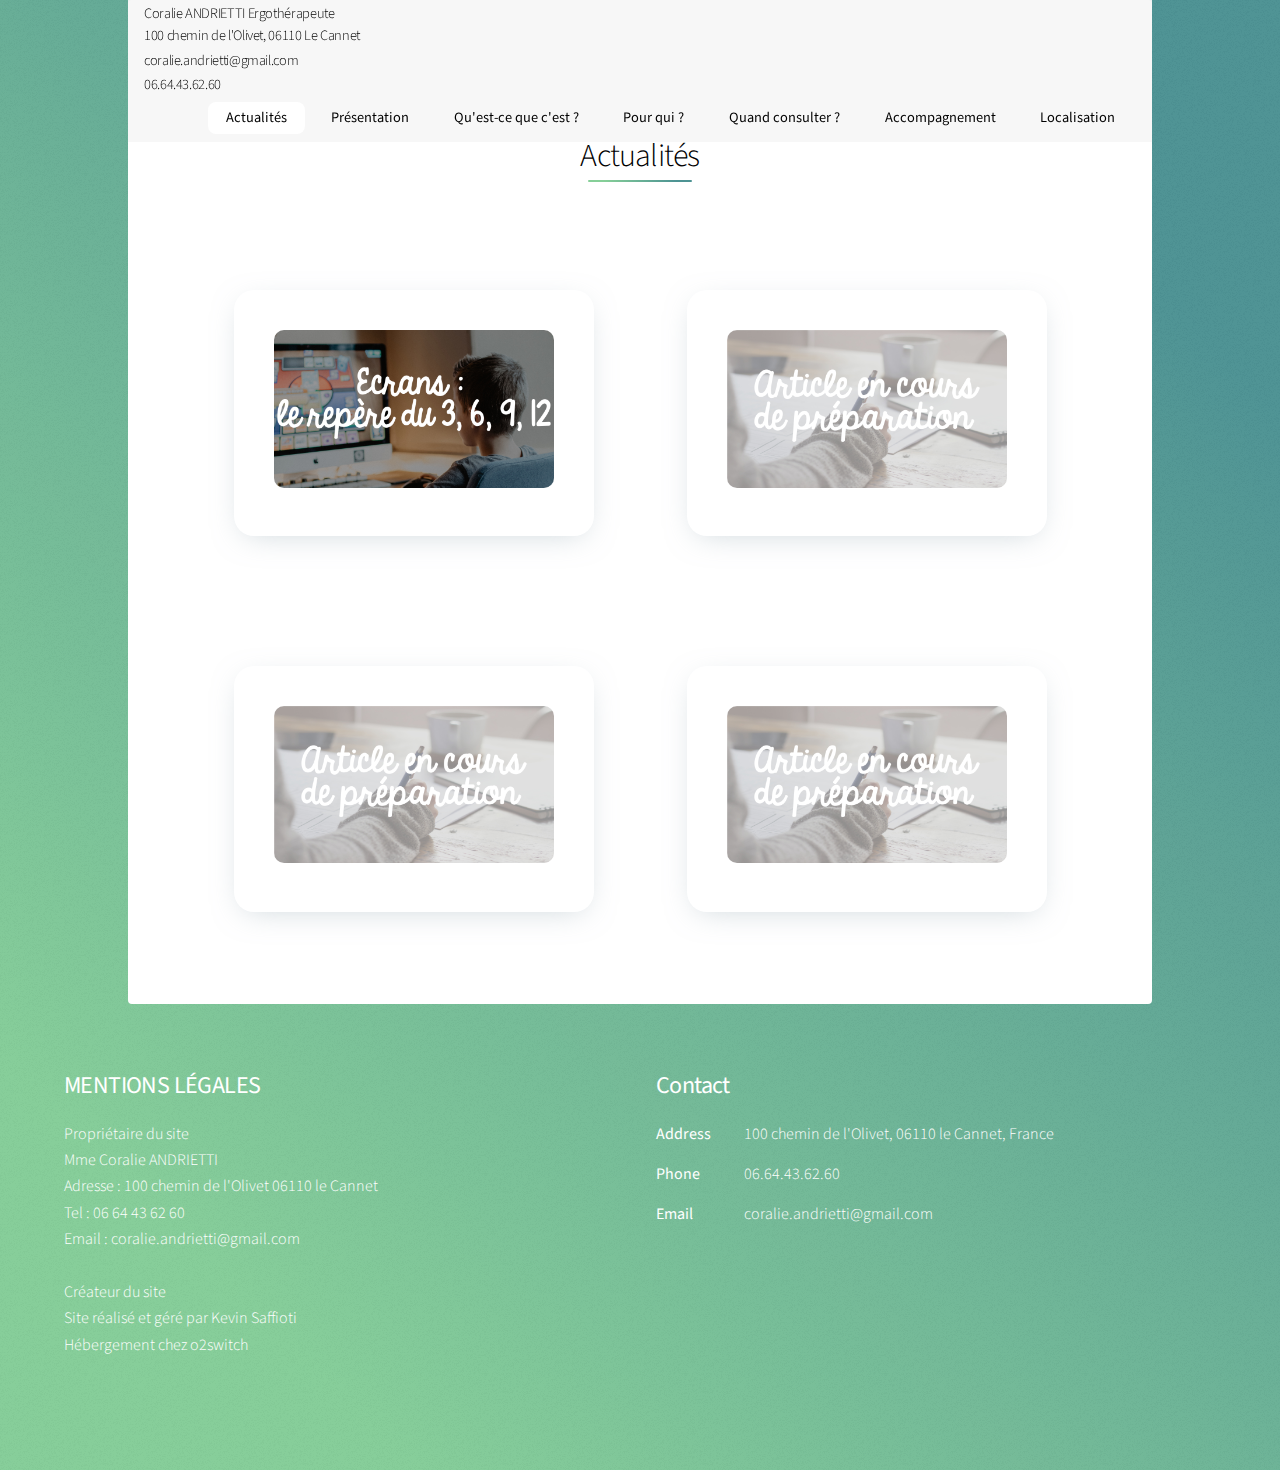
==== actualites.html @ 83486ae2 "Update" ====
<!DOCTYPE html>
<html lang="en">
<head>
    <meta charset="UTF-8">
    <meta http-equiv="X-UA-Compatible" content="IE=edge">
    <meta name="viewport" content="width=device-width, initial-scale=1.0">
    <title>Coralie Andrietti Ergothérapeute</title>
    <link rel="stylesheet" href="assets/css/main.css" />
	<noscript><link rel="stylesheet" href="assets/css/noscript.css" /></noscript>
</head>
<body class="is-preload">
    <div id="wrapper">
        <nav id="nav"><b>
            <h6>Coralie  ANDRIETTI  Ergothérapeute</h6>
            <h6>100  chemin  de l'Olivet,  06110  Le  Cannet<br>
            <br><a href="mailto:coralie.andrietti@gmail.com">coralie.andrietti@gmail.com</a>
            <br><br>06.64.43.62.60
            </h6>
        <ul>
            <li><a href="actualites.html" class="active">Actualités</a></li>
            <li><a href="index.html#main">Présentation</a></li>
            <li><a href="index.html#second">Qu'est-ce que c'est ?</a></li>
            <li><a href="index.html#third">Pour qui ?</a></li>
            <li><a href="index.html#fourth">Quand consulter ?</a></li>
            <li><a href="index.html#fifth">Accompagnement</a></li>
            <li><a href="index.html#sixth">Localisation</a></li>
        </ul></b>
        </nav>
        <div id="main">
            <section class="main">
                <header class="major">
                   <H2>Actualités</H2> 
                </header>
                <div class="wrapper-cards">
                    <div>
                        <div class="card shadow2">
                            <a href="actualites/le_repere_des_3.html"><img class="card-img" src="/images/screen.jpg" alt=""></a>
                            <!-- <img class="card-img" src="/images/repere_mini.png" alt=""> -->
                        </div>
                    </div>
                    <div>
                        <div class="card shadow2">
                            <img class="card-img" src="/images/article_en_prepa.jpg" alt="">
                        </div>
                    </div>
                    <div>
                        <div class="card shadow2">
                            <img class="card-img" src="/images/article_en_prepa.jpg" alt="">
                        </div>
                    </div>
                    <div>
                        <div class="card shadow2">
                            <img class="card-img" src="/images/article_en_prepa.jpg" alt="">
                        </div>
                    </div>   
                </div>



            </section>
        </div>

    </div>
    <footer id="footer">
        <section>
            <h2><b>MENTIONS LÉGALES</b></h2>
            <p>
                Propriétaire du site <br>
                Mme Coralie ANDRIETTI <br>
                Adresse : 100  chemin  de l'Olivet 06110 le Cannet<br>
                Tel : 06 64 43 62 60<br>
                Email : <a href="mailto:coralie.andrietti@gmail.com">coralie.andrietti@gmail.com</a><br>
                <br>
                Créateur du site <br>
                Site réalisé et géré par Kevin Saffioti <br>
                Hébergement chez o2switch</p>
        </section>
        <section>
            <h2><b>Contact</b></h2>
            <dl class="alt">
                <dt>Address</dt>
                <dd>100  chemin  de l'Olivet, 06110 le Cannet, France</dd>
                <dt>Phone</dt>
                <dd>06.64.43.62.60</dd>
                <dt>Email</dt>
                <dd><a href="mailto:coralie.andrietti@gmail.com">coralie.andrietti@gmail.com</a></dd>
            </dl><!--
            <ul class="icons">
                <li><a href="#" class="icon fa-twitter alt"><span class="label">Twitter</span></a></li>
                <li><a href="#" class="icon fa-facebook alt"><span class="label">Facebook</span></a></li>
                <li><a href="#" class="icon fa-instagram alt"><span class="label">Instagram</span></a></li>
                <li><a href="#" class="icon fa-github alt"><span class="label">GitHub</span></a></li>
                <li><a href="#" class="icon fa-dribbble alt"><span class="label">Dribbble</span></a></li>
            </ul-->
        </section>
        
    </footer>
    <script src="assets/js/jquery.min.js"></script>
    <script src="assets/js/jquery.scrollex.min.js"></script>
    <script src="assets/js/jquery.scrolly.min.js"></script>
    <script src="assets/js/browser.min.js"></script>
    <script src="assets/js/breakpoints.min.js"></script>
    <script src="assets/js/util.js"></script>
    <script src="assets/js/main.js"></script>
</body>
</html>
---- assets/css/main.css ----
@import url(font-awesome.min.css);
@import "https://fonts.googleapis.com/css?family=Source+Sans+Pro:300,400";


html, body, div, span, applet, object,
iframe, h1, h2, h3, h4, h5, h6, p, blockquote,
pre, a, abbr, acronym, address, big, cite,
code, del, dfn, em, img, ins, kbd, q, s, samp,
small, strike, strong, sub, sup, tt, var, b,
u, i, center, dl, dt, dd, ol, ul, li, fieldset,
form, label, legend, table, caption, tbody,
tfoot, thead, tr, th, td, article, aside,
canvas, details, embed, figure, figcaption,
footer, header, hgroup, menu, nav, output, ruby,
section, summary, time, mark, audio, video {
	margin: 0;
	padding: 0;
	border: 0;
	font-size: 100%;
	font: inherit;
	vertical-align: baseline;}

article, aside, details, figcaption, figure,
footer, header, hgroup, menu, nav, section {
	display: block;}

body {
	line-height: 1;
}
img{
	width: 10%;
}

ol, ul {
	list-style: none;
}

blockquote, q {
	quotes: none;
}

	blockquote:before, blockquote:after, q:before, q:after {
		content: '';
		content: none;
	}

table {
	border-collapse: collapse;
	border-spacing: 0;
}

body {
	-webkit-text-size-adjust: none;
}

mark {
	background-color: transparent;
	color: inherit;
}

input::-moz-focus-inner {
	border: 0;
	padding: 0;
}

input, select, textarea {
	-moz-appearance: none;
	-webkit-appearance: none;
	-ms-appearance: none;
	appearance: none;
}

/* Basic */

	@-ms-viewport {
		width: device-width;
	}

	body {
		-ms-overflow-style: scrollbar;
	}

	@media screen and (max-width: 480px) {

		html, body {
			min-width: 320px;
		}

	}

	html {
		box-sizing: border-box;
	}

	*, *:before, *:after {
		box-sizing: inherit;
	}

	body {
		background-color: #4d9393;
		background-image: url("images/overlay.png"), -moz-linear-gradient(45deg, #86cf98 15%, #4d9393 85%);
		background-image: url("images/overlay.png"), -webkit-linear-gradient(45deg, #86cf98 15%, #4d9393 85%);
		background-image: url("images/overlay.png"), -ms-linear-gradient(45deg, #86cf98 15%, #4d9393 85%);
		background-image: url("images/overlay.png"), linear-gradient(45deg, #86cf98 15%, #4d9393 85%);
	}

		body.is-preload *, body.is-preload *:before, body.is-preload *:after {
			-moz-animation: none !important;
			-webkit-animation: none !important;
			-ms-animation: none !important;
			animation: none !important;
			-moz-transition: none !important;
			-webkit-transition: none !important;
			-ms-transition: none !important;
			transition: none !important;
		}

/* Type */

	body {
		background-color: #4d9393;
		color: rgb(255, 255, 255);
	}

	body, input, select, textarea {
		font-family: "Source Sans Pro", Helvetica, sans-serif;
		font-size: 17pt;
		font-weight: 300;
		line-height: 1.65;
	}

		@media screen and (max-width: 1680px) {

			body, input, select, textarea {
				font-size: 14pt;
			}

		}

		@media screen and (max-width: 1280px) {

			body, input, select, textarea {
				font-size: 12pt;
			}

		}

		@media screen and (max-width: 360px) {

			body, input, select, textarea {
				font-size: 11pt;
			}

		}

	a {
		-moz-transition: color 0.2s ease, border-bottom 0.2s ease;
		-webkit-transition: color 0.2s ease, border-bottom 0.2s ease;
		-ms-transition: color 0.2s ease, border-bottom 0.2s ease;
		transition: color 0.2s ease, border-bottom 0.2s ease;
		text-decoration: none;
		border-bottom: dotted 1px;
		color: inherit;
	}

		a:hover {
			border-bottom-color: transparent;
		}

	strong, b {
		font-weight: 400;
	}

	em, i {
		font-style: italic;
	}

	p {
		margin: 0 0 2em 0;
	}

		p.content {
			-moz-columns: 20em 2;
			-webkit-columns: 20em 2;
			-ms-columns: 20em 2;
			columns: 20em 2;
			-moz-column-gap: 2em;
			-webkit-column-gap: 2em;
			-ms-column-gap: 2em;
			column-gap: 2em;
			text-align: justify;
		}

	h1, h2, h3, h4, h5, h6 {
		font-weight: 300;
		line-height: 1.5;
		margin: 0 0 0.7em 0;
		letter-spacing: -0.025em;
	}

		h1 a, h2 a, h3 a, h4 a, h5 a, h6 a {
			color: inherit;
			text-decoration: none;
		}

	h1 {
		font-size: 2.5em;
		line-height: 1.2;
	}

	h2 {
		font-size: 1.5em;
	}

	h3 {
		font-size: 1.25em;
	}

	h4 {
		font-size: 1.5em;
	}

	h5 {
		font-size: 0.9em;
	}

	h6 {
		font-size: 0.9em;
	}

	@media screen and (max-width: 736px) {

		h1 {
			font-size: 2em;
		}

	}

	sub {
		font-size: 0.8em;
		position: relative;
		top: 0.5em;
	}

	sup {
		font-size: 0.8em;
		position: relative;
		top: -0.5em;
	}

	blockquote {
		border-left: solid 4px;
		font-style: italic;
		margin: 0 0 2em 0;
		padding: 0.5em 0 0.5em 2em;
	}

	code {
		border-radius: 8px;
		border: solid 1px;
		font-family: "Courier New", monospace;
		font-size: 0.9em;
		margin: 0 0.25em;
		padding: 0.25em 0.65em;
	}

	pre {
		-webkit-overflow-scrolling: touch;
		font-family: "Courier New", monospace;
		font-size: 0.9em;
		margin: 0 0 2em 0;
	}

		pre code {
			display: block;
			line-height: 1.75;
			padding: 1em 1.5em;
			overflow-x: auto;
		}

	hr {
		border: 0;
		border-bottom: solid 1px;
		margin: 2em 0;
	}

		hr.major {
			margin: 3em 0;
		}

	.align-left {
		text-align: left;
	}

	.align-center {
		text-align: center;
	}

	.align-right {
		text-align: right;
	}

	input, select, textarea {
		color: #ffffff;
	}

	a:hover {
		color: #ffffff;
	}

	strong, b {
		color: #ffffff;
	}

	h1, h2, h3, h4, h5, h6 {
		color: #ffffff;
	}

	blockquote {
		border-left-color: rgba(255, 255, 255, 0.35);
	}

	code {
		background: rgba(255, 255, 255, 0.075);
		border-color: rgba(255, 255, 255, 0.35);
	}

	hr {
		border-bottom-color: rgba(255, 255, 255, 0.35);
	}

/* Row */

	.row {
		display: flex;
		flex-wrap: wrap;
		box-sizing: border-box;
		align-items: left;
	}

		.row > * {
			box-sizing: border-box;
		}

		.row.gtr-uniform > * > :last-child {
			margin-bottom: 0;
		}

		.row.aln-left {
			justify-content: flex-start;
		}

		.row.aln-center {
			justify-content: center;
		}

		.row.aln-right {
			justify-content: flex-end;
		}

		.row.aln-top {
			align-items: flex-start;
		}

		.row.aln-middle {
			align-items: center;
		}

		.row.aln-bottom {
			align-items: flex-end;
		}

		.row > .imp {
			order: -1;
		}

		.row > .col-1 {
			width: 8.3333333333%;
		}

		.row > .off-1 {
			margin-left: 8.3333333333%;
		}

		.row > .col-2 {
			width: 16.6666666667%;
		}

		.row > .off-2 {
			margin-left: 16.6666666667%;
		}

		.row > .col-3 {
			width: 25%;
		}

		.row > .off-3 {
			margin-left: 25%;
		}

		.row > .col-4 {
			width: 33.3333333333%;
		}

		.row > .off-4 {
			margin-left: 33.3333333333%;
		}

		.row > .col-5 {
			width: 41.6666666667%;
		}

		.row > .off-5 {
			margin-left: 41.6666666667%;
		}

		.row > .col-6 {
			width: 100%;
		}

		.row > .off-6 {
			margin-left: 50%;
		}

		.row > .col-7 {
			width: 58.3333333333%;
		}

		.row > .off-7 {
			margin-left: 58.3333333333%;
		}

		.row > .col-8 {
			width: 66.6666666667%;
		}

		.row > .off-8 {
			margin-left: 66.6666666667%;
		}

		.row > .col-9 {
			width: 75%;
		}

		.row > .off-9 {
			margin-left: 75%;
		}

		.row > .col-10 {
			width: 83.3333333333%;
		}

		.row > .off-10 {
			margin-left: 83.3333333333%;
		}

		.row > .col-11 {
			width: 91.6666666667%;
		}

		.row > .off-11 {
			margin-left: 91.6666666667%;
		}

		.row > .col-12 {
			width: 100%;
		}

		.row > .off-12 {
			margin-left: 100%;
		}

		.row.gtr-0 {
			margin-top: 0;
			margin-left: 0em;
		}

			.row.gtr-0 > * {
				padding: 0 0 0 0em;
			}

			.row.gtr-0.gtr-uniform {
				margin-top: 0em;
			}

				.row.gtr-0.gtr-uniform > * {
					padding-top: 0em;
				}

		.row.gtr-25 {
			margin-top: 0;
			margin-left: -0.375em;
		}

			.row.gtr-25 > * {
				padding: 0 0 0 0.375em;
			}

			.row.gtr-25.gtr-uniform {
				margin-top: -0.375em;
			}

				.row.gtr-25.gtr-uniform > * {
					padding-top: 0.375em;
				}

		.row.gtr-50 {
			margin-top: 0;
			margin-left: -0.75em;
		}

			.row.gtr-50 > * {
				padding: 0 0 0 0.75em;
			}

			.row.gtr-50.gtr-uniform {
				margin-top: -0.75em;
			}

				.row.gtr-50.gtr-uniform > * {
					padding-top: 0.75em;
				}

		.row {
			margin-top: 0;
			margin-left: -1.5em;
		}

			.row > * {
				padding: 0 0 0 1.5em;
			}

			.row.gtr-uniform {
				margin-top: -1.5em;
			}

				.row.gtr-uniform > * {
					padding-top: 1.5em;
				}

		.row.gtr-150 {
			margin-top: 0;
			margin-left: -2.25em;
		}

			.row.gtr-150 > * {
				padding: 0 0 0 2.25em;
			}

			.row.gtr-150.gtr-uniform {
				margin-top: -2.25em;
			}

				.row.gtr-150.gtr-uniform > * {
					padding-top: 2.25em;
				}

		.row.gtr-200 {
			margin-top: 0;
			margin-left: -3em;
		}

			.row.gtr-200 > * {
				padding: 0 0 0 3em;
			}

			.row.gtr-200.gtr-uniform {
				margin-top: -3em;
			}

				.row.gtr-200.gtr-uniform > * {
					padding-top: 3em;
				}

		@media screen and (max-width: 1680px) {

			.row {
				display: flex;
				flex-wrap: wrap;
				box-sizing: border-box;
				align-items: stretch;
			}

				.row > * {
					box-sizing: border-box;
				}

				.row.gtr-uniform > * > :last-child {
					margin-bottom: 0;
				}

				.row.aln-left {
					justify-content: flex-start;
				}

				.row.aln-center {
					justify-content: center;
				}

				.row.aln-right {
					justify-content: flex-end;
				}

				.row.aln-top {
					align-items: flex-start;
				}

				.row.aln-middle {
					align-items: center;
				}

				.row.aln-bottom {
					align-items: flex-end;
				}

				.row > .imp-xlarge {
					order: -1;
				}

				.row > .col-1-xlarge {
					width: 8.3333333333%;
				}

				.row > .off-1-xlarge {
					margin-left: 8.3333333333%;
				}

				.row > .col-2-xlarge {
					width: 16.6666666667%;
				}

				.row > .off-2-xlarge {
					margin-left: 16.6666666667%;
				}

				.row > .col-3-xlarge {
					width: 25%;
				}

				.row > .off-3-xlarge {
					margin-left: 25%;
				}

				.row > .col-4-xlarge {
					width: 33.3333333333%;
				}

				.row > .off-4-xlarge {
					margin-left: 33.3333333333%;
				}

				.row > .col-5-xlarge {
					width: 41.6666666667%;
				}

				.row > .off-5-xlarge {
					margin-left: 41.6666666667%;
				}

				.row > .col-6-xlarge {
					width: 50%;
				}

				.row > .off-6-xlarge {
					margin-left: 50%;
				}

				.row > .col-7-xlarge {
					width: 58.3333333333%;
				}

				.row > .off-7-xlarge {
					margin-left: 58.3333333333%;
				}

				.row > .col-8-xlarge {
					width: 66.6666666667%;
				}

				.row > .off-8-xlarge {
					margin-left: 66.6666666667%;
				}

				.row > .col-9-xlarge {
					width: 75%;
				}

				.row > .off-9-xlarge {
					margin-left: 75%;
				}

				.row > .col-10-xlarge {
					width: 83.3333333333%;
				}

				.row > .off-10-xlarge {
					margin-left: 83.3333333333%;
				}

				.row > .col-11-xlarge {
					width: 91.6666666667%;
				}

				.row > .off-11-xlarge {
					margin-left: 91.6666666667%;
				}

				.row > .col-12-xlarge {
					width: 100%;
				}

				.row > .off-12-xlarge {
					margin-left: 100%;
				}

				.row.gtr-0 {
					margin-top: 0;
					margin-left: 0em;
				}

					.row.gtr-0 > * {
						padding: 0 0 0 0em;
					}

					.row.gtr-0.gtr-uniform {
						margin-top: 0em;
					}

						.row.gtr-0.gtr-uniform > * {
							padding-top: 0em;
						}

				.row.gtr-25 {
					margin-top: 0;
					margin-left: -0.375em;
				}

					.row.gtr-25 > * {
						padding: 0 0 0 0.375em;
					}

					.row.gtr-25.gtr-uniform {
						margin-top: -0.375em;
					}

						.row.gtr-25.gtr-uniform > * {
							padding-top: 0.375em;
						}

				.row.gtr-50 {
					margin-top: 0;
					margin-left: -0.75em;
				}

					.row.gtr-50 > * {
						padding: 0 0 0 0.75em;
					}

					.row.gtr-50.gtr-uniform {
						margin-top: -0.75em;
					}

						.row.gtr-50.gtr-uniform > * {
							padding-top: 0.75em;
						}

				.row {
					margin-top: 0;
					margin-left: -1.5em;
				}

					.row > * {
						padding: 0 0 0 1.5em;
					}

					.row.gtr-uniform {
						margin-top: -1.5em;
					}

						.row.gtr-uniform > * {
							padding-top: 1.5em;
						}

				.row.gtr-150 {
					margin-top: 0;
					margin-left: -2.25em;
				}

					.row.gtr-150 > * {
						padding: 0 0 0 2.25em;
					}

					.row.gtr-150.gtr-uniform {
						margin-top: -2.25em;
					}

						.row.gtr-150.gtr-uniform > * {
							padding-top: 2.25em;
						}

				.row.gtr-200 {
					margin-top: 0;
					margin-left: -3em;
				}

					.row.gtr-200 > * {
						padding: 0 0 0 3em;
					}

					.row.gtr-200.gtr-uniform {
						margin-top: -3em;
					}

						.row.gtr-200.gtr-uniform > * {
							padding-top: 3em;
						}

		}

		@media screen and (max-width: 1280px) {

			.row {
				display: flex;
				flex-wrap: wrap;
				box-sizing: border-box;
				align-items: stretch;
			}

				.row > * {
					box-sizing: border-box;
				}

				.row.gtr-uniform > * > :last-child {
					margin-bottom: 0;
				}

				.row.aln-left {
					justify-content: flex-start;
				}

				.row.aln-center {
					justify-content: center;
				}

				.row.aln-right {
					justify-content: flex-end;
				}

				.row.aln-top {
					align-items: flex-start;
				}

				.row.aln-middle {
					align-items: center;
				}

				.row.aln-bottom {
					align-items: flex-end;
				}

				.row > .imp-large {
					order: -1;
				}

				.row > .col-1-large {
					width: 8.3333333333%;
				}

				.row > .off-1-large {
					margin-left: 8.3333333333%;
				}

				.row > .col-2-large {
					width: 16.6666666667%;
				}

				.row > .off-2-large {
					margin-left: 16.6666666667%;
				}

				.row > .col-3-large {
					width: 25%;
				}

				.row > .off-3-large {
					margin-left: 25%;
				}

				.row > .col-4-large {
					width: 33.3333333333%;
				}

				.row > .off-4-large {
					margin-left: 33.3333333333%;
				}

				.row > .col-5-large {
					width: 41.6666666667%;
				}

				.row > .off-5-large {
					margin-left: 41.6666666667%;
				}

				.row > .col-6-large {
					width: 50%;
				}

				.row > .off-6-large {
					margin-left: 50%;
				}

				.row > .col-7-large {
					width: 58.3333333333%;
				}

				.row > .off-7-large {
					margin-left: 58.3333333333%;
				}

				.row > .col-8-large {
					width: 66.6666666667%;
				}

				.row > .off-8-large {
					margin-left: 66.6666666667%;
				}

				.row > .col-9-large {
					width: 75%;
				}

				.row > .off-9-large {
					margin-left: 75%;
				}

				.row > .col-10-large {
					width: 83.3333333333%;
				}

				.row > .off-10-large {
					margin-left: 83.3333333333%;
				}

				.row > .col-11-large {
					width: 91.6666666667%;
				}

				.row > .off-11-large {
					margin-left: 91.6666666667%;
				}

				.row > .col-12-large {
					width: 100%;
				}

				.row > .off-12-large {
					margin-left: 100%;
				}

				.row.gtr-0 {
					margin-top: 0;
					margin-left: 0em;
				}

					.row.gtr-0 > * {
						padding: 0 0 0 0em;
					}

					.row.gtr-0.gtr-uniform {
						margin-top: 0em;
					}

						.row.gtr-0.gtr-uniform > * {
							padding-top: 0em;
						}

				.row.gtr-25 {
					margin-top: 0;
					margin-left: -0.375em;
				}

					.row.gtr-25 > * {
						padding: 0 0 0 0.375em;
					}

					.row.gtr-25.gtr-uniform {
						margin-top: -0.375em;
					}

						.row.gtr-25.gtr-uniform > * {
							padding-top: 0.375em;
						}

				.row.gtr-50 {
					margin-top: 0;
					margin-left: -0.75em;
				}

					.row.gtr-50 > * {
						padding: 0 0 0 0.75em;
					}

					.row.gtr-50.gtr-uniform {
						margin-top: -0.75em;
					}

						.row.gtr-50.gtr-uniform > * {
							padding-top: 0.75em;
						}

				.row {
					margin-top: 0;
					margin-left: -1.5em;
				}

					.row > * {
						padding: 0 0 0 1.5em;
					}

					.row.gtr-uniform {
						margin-top: -1.5em;
					}

						.row.gtr-uniform > * {
							padding-top: 1.5em;
						}

				.row.gtr-150 {
					margin-top: 0;
					margin-left: -2.25em;
				}

					.row.gtr-150 > * {
						padding: 0 0 0 2.25em;
					}

					.row.gtr-150.gtr-uniform {
						margin-top: -2.25em;
					}

						.row.gtr-150.gtr-uniform > * {
							padding-top: 2.25em;
						}

				.row.gtr-200 {
					margin-top: 0;
					margin-left: -3em;
				}

					.row.gtr-200 > * {
						padding: 0 0 0 3em;
					}

					.row.gtr-200.gtr-uniform {
						margin-top: -3em;
					}

						.row.gtr-200.gtr-uniform > * {
							padding-top: 3em;
						}

		}

		@media screen and (max-width: 980px) {

			.row {
				display: flex;
				flex-wrap: wrap;
				box-sizing: border-box;
				align-items: stretch;
			}

				.row > * {
					box-sizing: border-box;
				}

				.row.gtr-uniform > * > :last-child {
					margin-bottom: 0;
				}

				.row.aln-left {
					justify-content: flex-start;
				}

				.row.aln-center {
					justify-content: center;
				}

				.row.aln-right {
					justify-content: flex-end;
				}

				.row.aln-top {
					align-items: flex-start;
				}

				.row.aln-middle {
					align-items: center;
				}

				.row.aln-bottom {
					align-items: flex-end;
				}

				.row > .imp-medium {
					order: -1;
				}

				.row > .col-1-medium {
					width: 8.3333333333%;
				}

				.row > .off-1-medium {
					margin-left: 8.3333333333%;
				}

				.row > .col-2-medium {
					width: 16.6666666667%;
				}

				.row > .off-2-medium {
					margin-left: 16.6666666667%;
				}

				.row > .col-3-medium {
					width: 25%;
				}

				.row > .off-3-medium {
					margin-left: 25%;
				}

				.row > .col-4-medium {
					width: 33.3333333333%;
				}

				.row > .off-4-medium {
					margin-left: 33.3333333333%;
				}

				.row > .col-5-medium {
					width: 41.6666666667%;
				}

				.row > .off-5-medium {
					margin-left: 41.6666666667%;
				}

				.row > .col-6-medium {
					width: 50%;
				}

				.row > .off-6-medium {
					margin-left: 50%;
				}

				.row > .col-7-medium {
					width: 58.3333333333%;
				}

				.row > .off-7-medium {
					margin-left: 58.3333333333%;
				}

				.row > .col-8-medium {
					width: 66.6666666667%;
				}

				.row > .off-8-medium {
					margin-left: 66.6666666667%;
				}

				.row > .col-9-medium {
					width: 75%;
				}

				.row > .off-9-medium {
					margin-left: 75%;
				}

				.row > .col-10-medium {
					width: 83.3333333333%;
				}

				.row > .off-10-medium {
					margin-left: 83.3333333333%;
				}

				.row > .col-11-medium {
					width: 91.6666666667%;
				}

				.row > .off-11-medium {
					margin-left: 91.6666666667%;
				}

				.row > .col-12-medium {
					width: 100%;
				}

				.row > .off-12-medium {
					margin-left: 100%;
				}

				.row.gtr-0 {
					margin-top: 0;
					margin-left: 0em;
				}

					.row.gtr-0 > * {
						padding: 0 0 0 0em;
					}

					.row.gtr-0.gtr-uniform {
						margin-top: 0em;
					}

						.row.gtr-0.gtr-uniform > * {
							padding-top: 0em;
						}

				.row.gtr-25 {
					margin-top: 0;
					margin-left: -0.375em;
				}

					.row.gtr-25 > * {
						padding: 0 0 0 0.375em;
					}

					.row.gtr-25.gtr-uniform {
						margin-top: -0.375em;
					}

						.row.gtr-25.gtr-uniform > * {
							padding-top: 0.375em;
						}

				.row.gtr-50 {
					margin-top: 0;
					margin-left: -0.75em;
				}

					.row.gtr-50 > * {
						padding: 0 0 0 0.75em;
					}

					.row.gtr-50.gtr-uniform {
						margin-top: -0.75em;
					}

						.row.gtr-50.gtr-uniform > * {
							padding-top: 0.75em;
						}

				.row {
					margin-top: 0;
					margin-left: -1.5em;
				}

					.row > * {
						padding: 0 0 0 1.5em;
					}

					.row.gtr-uniform {
						margin-top: -1.5em;
					}

						.row.gtr-uniform > * {
							padding-top: 1.5em;
						}

				.row.gtr-150 {
					margin-top: 0;
					margin-left: -2.25em;
				}

					.row.gtr-150 > * {
						padding: 0 0 0 2.25em;
					}

					.row.gtr-150.gtr-uniform {
						margin-top: -2.25em;
					}

						.row.gtr-150.gtr-uniform > * {
							padding-top: 2.25em;
						}

				.row.gtr-200 {
					margin-top: 0;
					margin-left: -3em;
				}

					.row.gtr-200 > * {
						padding: 0 0 0 3em;
					}

					.row.gtr-200.gtr-uniform {
						margin-top: -3em;
					}

						.row.gtr-200.gtr-uniform > * {
							padding-top: 3em;
						}

		}

		@media screen and (max-width: 736px) {

			.row {
				display: flex;
				flex-wrap: wrap;
				box-sizing: border-box;
				align-items: stretch;
			}

				.row > * {
					box-sizing: border-box;
				}

				.row.gtr-uniform > * > :last-child {
					margin-bottom: 0;
				}

				.row.aln-left {
					justify-content: flex-start;
				}

				.row.aln-center {
					justify-content: center;
				}

				.row.aln-right {
					justify-content: flex-end;
				}

				.row.aln-top {
					align-items: flex-start;
				}

				.row.aln-middle {
					align-items: center;
				}

				.row.aln-bottom {
					align-items: flex-end;
				}

				.row > .imp-small {
					order: -1;
				}

				.row > .col-1-small {
					width: 8.3333333333%;
				}

				.row > .off-1-small {
					margin-left: 8.3333333333%;
				}

				.row > .col-2-small {
					width: 16.6666666667%;
				}

				.row > .off-2-small {
					margin-left: 16.6666666667%;
				}

				.row > .col-3-small {
					width: 25%;
				}

				.row > .off-3-small {
					margin-left: 25%;
				}

				.row > .col-4-small {
					width: 33.3333333333%;
				}

				.row > .off-4-small {
					margin-left: 33.3333333333%;
				}

				.row > .col-5-small {
					width: 41.6666666667%;
				}

				.row > .off-5-small {
					margin-left: 41.6666666667%;
				}

				.row > .col-6-small {
					width: 50%;
				}

				.row > .off-6-small {
					margin-left: 50%;
				}

				.row > .col-7-small {
					width: 58.3333333333%;
				}

				.row > .off-7-small {
					margin-left: 58.3333333333%;
				}

				.row > .col-8-small {
					width: 66.6666666667%;
				}

				.row > .off-8-small {
					margin-left: 66.6666666667%;
				}

				.row > .col-9-small {
					width: 75%;
				}

				.row > .off-9-small {
					margin-left: 75%;
				}

				.row > .col-10-small {
					width: 83.3333333333%;
				}

				.row > .off-10-small {
					margin-left: 83.3333333333%;
				}

				.row > .col-11-small {
					width: 91.6666666667%;
				}

				.row > .off-11-small {
					margin-left: 91.6666666667%;
				}

				.row > .col-12-small {
					width: 100%;
				}

				.row > .off-12-small {
					margin-left: 100%;
				}

				.row.gtr-0 {
					margin-top: 0;
					margin-left: 0em;
				}

					.row.gtr-0 > * {
						padding: 0 0 0 0em;
					}

					.row.gtr-0.gtr-uniform {
						margin-top: 0em;
					}

						.row.gtr-0.gtr-uniform > * {
							padding-top: 0em;
						}

				.row.gtr-25 {
					margin-top: 0;
					margin-left: -0.25em;
				}

					.row.gtr-25 > * {
						padding: 0 0 0 0.25em;
					}

					.row.gtr-25.gtr-uniform {
						margin-top: -0.25em;
					}

						.row.gtr-25.gtr-uniform > * {
							padding-top: 0.25em;
						}

				.row.gtr-50 {
					margin-top: 0;
					margin-left: -0.5em;
				}

					.row.gtr-50 > * {
						padding: 0 0 0 0.5em;
					}

					.row.gtr-50.gtr-uniform {
						margin-top: -0.5em;
					}

						.row.gtr-50.gtr-uniform > * {
							padding-top: 0.5em;
						}

				.row {
					margin-top: 0;
					margin-left: -1em;
				}

					.row > * {
						padding: 0 0 0 1em;
					}

					.row.gtr-uniform {
						margin-top: -1em;
					}

						.row.gtr-uniform > * {
							padding-top: 1em;
						}

				.row.gtr-150 {
					margin-top: 0;
					margin-left: -1.5em;
				}

					.row.gtr-150 > * {
						padding: 0 0 0 1.5em;
					}

					.row.gtr-150.gtr-uniform {
						margin-top: -1.5em;
					}

						.row.gtr-150.gtr-uniform > * {
							padding-top: 1.5em;
						}

				.row.gtr-200 {
					margin-top: 0;
					margin-left: -2em;
				}

					.row.gtr-200 > * {
						padding: 0 0 0 2em;
					}

					.row.gtr-200.gtr-uniform {
						margin-top: -2em;
					}

						.row.gtr-200.gtr-uniform > * {
							padding-top: 2em;
						}

		}

		@media screen and (max-width: 480px) {

			.row {
				display: flex;
				flex-wrap: wrap;
				box-sizing: border-box;
				align-items: stretch;
			}

				.row > * {
					box-sizing: border-box;
				}

				.row.gtr-uniform > * > :last-child {
					margin-bottom: 0;
				}

				.row.aln-left {
					justify-content: flex-start;
				}

				.row.aln-center {
					justify-content: center;
				}

				.row.aln-right {
					justify-content: flex-end;
				}

				.row.aln-top {
					align-items: flex-start;
				}

				.row.aln-middle {
					align-items: center;
				}

				.row.aln-bottom {
					align-items: flex-end;
				}

				.row > .imp-xsmall {
					order: -1;
				}

				.row > .col-1-xsmall {
					width: 8.3333333333%;
				}

				.row > .off-1-xsmall {
					margin-left: 8.3333333333%;
				}

				.row > .col-2-xsmall {
					width: 16.6666666667%;
				}

				.row > .off-2-xsmall {
					margin-left: 16.6666666667%;
				}

				.row > .col-3-xsmall {
					width: 25%;
				}

				.row > .off-3-xsmall {
					margin-left: 25%;
				}

				.row > .col-4-xsmall {
					width: 33.3333333333%;
				}

				.row > .off-4-xsmall {
					margin-left: 33.3333333333%;
				}

				.row > .col-5-xsmall {
					width: 41.6666666667%;
				}

				.row > .off-5-xsmall {
					margin-left: 41.6666666667%;
				}

				.row > .col-6-xsmall {
					width: 50%;
				}

				.row > .off-6-xsmall {
					margin-left: 50%;
				}

				.row > .col-7-xsmall {
					width: 58.3333333333%;
				}

				.row > .off-7-xsmall {
					margin-left: 58.3333333333%;
				}

				.row > .col-8-xsmall {
					width: 66.6666666667%;
				}

				.row > .off-8-xsmall {
					margin-left: 66.6666666667%;
				}

				.row > .col-9-xsmall {
					width: 75%;
				}

				.row > .off-9-xsmall {
					margin-left: 75%;
				}

				.row > .col-10-xsmall {
					width: 83.3333333333%;
				}

				.row > .off-10-xsmall {
					margin-left: 83.3333333333%;
				}

				.row > .col-11-xsmall {
					width: 91.6666666667%;
				}

				.row > .off-11-xsmall {
					margin-left: 91.6666666667%;
				}

				.row > .col-12-xsmall {
					width: 100%;
				}

				.row > .off-12-xsmall {
					margin-left: 100%;
				}

				.row.gtr-0 {
					margin-top: 0;
					margin-left: 0em;
				}

					.row.gtr-0 > * {
						padding: 0 0 0 0em;
					}

					.row.gtr-0.gtr-uniform {
						margin-top: 0em;
					}

						.row.gtr-0.gtr-uniform > * {
							padding-top: 0em;
						}

				.row.gtr-25 {
					margin-top: 0;
					margin-left: -0.3125em;
				}

					.row.gtr-25 > * {
						padding: 0 0 0 0.3125em;
					}

					.row.gtr-25.gtr-uniform {
						margin-top: -0.3125em;
					}

						.row.gtr-25.gtr-uniform > * {
							padding-top: 0.3125em;
						}

				.row.gtr-50 {
					margin-top: 0;
					margin-left: -0.625em;
				}

					.row.gtr-50 > * {
						padding: 0 0 0 0.625em;
					}

					.row.gtr-50.gtr-uniform {
						margin-top: -0.625em;
					}

						.row.gtr-50.gtr-uniform > * {
							padding-top: 0.625em;
						}

				.row {
					margin-top: 0;
					margin-left: -1.25em;
				}

					.row > * {
						padding: 0 0 0 1.25em;
					}

					.row.gtr-uniform {
						margin-top: -1.25em;
					}

						.row.gtr-uniform > * {
							padding-top: 1.25em;
						}

				.row.gtr-150 {
					margin-top: 0;
					margin-left: -1.875em;
				}

					.row.gtr-150 > * {
						padding: 0 0 0 1.875em;
					}

					.row.gtr-150.gtr-uniform {
						margin-top: -1.875em;
					}

						.row.gtr-150.gtr-uniform > * {
							padding-top: 1.875em;
						}

				.row.gtr-200 {
					margin-top: 0;
					margin-left: -2.5em;
				}

					.row.gtr-200 > * {
						padding: 0 0 0 2.5em;
					}

					.row.gtr-200.gtr-uniform {
						margin-top: -2.5em;
					}

						.row.gtr-200.gtr-uniform > * {
							padding-top: 2.5em;
						}

		}

/* Box */

	.box {
		border-radius: 8px;
		border: solid;
		margin-bottom: 2em;
		padding: 1.5em;
	}

		.box > :last-child,
		.box > :last-child > :last-child,
		.box > :last-child > :last-child > :last-child {
			margin-bottom: 0;
		}

		.box.alt {
			border: 0;
			border-radius: 0;
			padding: 0;
		}

	.box {
		border-color: rgba(255, 255, 255, 0.35);
	}

/* Button */

	input[type="submit"],
	input[type="reset"],
	input[type="button"],
	button,
	.button {
		-moz-appearance: none;
		-webkit-appearance: none;
		-ms-appearance: none;
		appearance: none;
		-moz-transition: background-color 0.2s ease-in-out, color 0.2s ease-in-out;
		-webkit-transition: background-color 0.2s ease-in-out, color 0.2s ease-in-out;
		-ms-transition: background-color 0.2s ease-in-out, color 0.2s ease-in-out;
		transition: background-color 0.2s ease-in-out, color 0.2s ease-in-out;
		border-radius: 8px;
		border: 0;
		cursor: pointer;
		display: inline-block;
		font-weight: 300;
		height: 2.75em;
		line-height: 2.75em;
		min-width: 9.25em;
		padding: 0 1.5em;
		text-align: center;
		text-decoration: none;
		white-space: nowrap;
	}

		input[type="submit"].icon,
		input[type="reset"].icon,
		input[type="button"].icon,
		button.icon,
		.button.icon {
			padding-left: 1.35em;
		}

			input[type="submit"].icon:before,
			input[type="reset"].icon:before,
			input[type="button"].icon:before,
			button.icon:before,
			.button.icon:before {
				margin-right: 0.5em;
			}

		input[type="submit"].fit,
		input[type="reset"].fit,
		input[type="button"].fit,
		button.fit,
		.button.fit {
			width: 100%;
		}

		input[type="submit"].small,
		input[type="reset"].small,
		input[type="button"].small,
		button.small,
		.button.small {
			font-size: 0.8em;
		}

		input[type="submit"].large,
		input[type="reset"].large,
		input[type="button"].large,
		button.large,
		.button.large {
			font-size: 1.35em;
		}

		input[type="submit"].disabled, input[type="submit"]:disabled,
		input[type="reset"].disabled,
		input[type="reset"]:disabled,
		input[type="button"].disabled,
		input[type="button"]:disabled,
		button.disabled,
		button:disabled,
		.button.disabled,
		.button:disabled {
			pointer-events: none;
			opacity: 0.25;
		}

		@media screen and (max-width: 736px) {

			input[type="submit"],
			input[type="reset"],
			input[type="button"],
			button,
			.button {
				min-width: 0;
			}

		}

	input[type="submit"],
	input[type="reset"],
	input[type="button"],
	button,
	.button {
		background-color: transparent;
		box-shadow: inset 0 0 0 1px rgba(255, 255, 255, 0.35);
		color: #ffffff !important;
	}

		input[type="submit"]:hover,
		input[type="reset"]:hover,
		input[type="button"]:hover,
		button:hover,
		.button:hover {
			background-color: rgba(255, 255, 255, 0.075);
		}

		input[type="submit"]:active,
		input[type="reset"]:active,
		input[type="button"]:active,
		button:active,
		.button:active {
			background-color: rgba(255, 255, 255, 0.2);
		}

		input[type="submit"].icon:before,
		input[type="reset"].icon:before,
		input[type="button"].icon:before,
		button.icon:before,
		.button.icon:before {
			color: rgba(255, 255, 255, 0.5);
		}

		input[type="submit"].primary,
		input[type="reset"].primary,
		input[type="button"].primary,
		button.primary,
		.button.primary {
			background-color: #8cc9f0;
			color: #ffffff !important;
			box-shadow: none;
		}

			input[type="submit"].primary:hover,
			input[type="reset"].primary:hover,
			input[type="button"].primary:hover,
			button.primary:hover,
			.button.primary:hover {
				background-color: #9acff2;
			}

			input[type="submit"].primary:active,
			input[type="reset"].primary:active,
			input[type="button"].primary:active,
			button.primary:active,
			.button.primary:active {
				background-color: #7ec3ee;
			}

			input[type="submit"].primary.icon:before,
			input[type="reset"].primary.icon:before,
			input[type="button"].primary.icon:before,
			button.primary.icon:before,
			.button.primary.icon:before {
				color: #ffffff !important;
			}

/* Form */

	form {
		margin: 0 0 2em 0;
	}

	label {
		display: block;
		font-size: 0.9em;
		font-weight: 400;
		margin: 0 0 1em 0;
	}

	input[type="text"],
	input[type="password"],
	input[type="email"],
	select,
	textarea {
		-moz-appearance: none;
		-webkit-appearance: none;
		-ms-appearance: none;
		appearance: none;
		border-radius: 8px;
		border: solid 1px;
		color: inherit;
		display: block;
		outline: 0;
		padding: 0 1em;
		text-decoration: none;
		width: 100%;
	}

		input[type="text"]:invalid,
		input[type="password"]:invalid,
		input[type="email"]:invalid,
		select:invalid,
		textarea:invalid {
			box-shadow: none;
		}

	select {
		background-size: 1.25rem;
		background-repeat: no-repeat;
		background-position: calc(100% - 1rem) center;
		height: 2.75em;
		padding-right: 2.75em;
		text-overflow: ellipsis;
	}

		select:focus::-ms-value {
			background-color: transparent;
		}

		select::-ms-expand {
			display: none;
		}

	input[type="text"],
	input[type="password"],
	input[type="email"],
	select {
		height: 2.75em;
	}

	textarea {
		padding: 0.75em 1em;
	}

	input[type="checkbox"],
	input[type="radio"] {
		-moz-appearance: none;
		-webkit-appearance: none;
		-ms-appearance: none;
		appearance: none;
		display: block;
		float: left;
		margin-right: -2em;
		opacity: 0;
		width: 1em;
		z-index: -1;
	}

		input[type="checkbox"] + label,
		input[type="radio"] + label {
			text-decoration: none;
			cursor: pointer;
			display: inline-block;
			font-size: 1em;
			font-weight: 300;
			padding-left: 2.4em;
			padding-right: 0.75em;
			position: relative;
		}

			input[type="checkbox"] + label:before,
			input[type="radio"] + label:before {
				-moz-osx-font-smoothing: grayscale;
				-webkit-font-smoothing: antialiased;
				font-family: FontAwesome;
				font-style: normal;
				font-weight: normal;
				text-transform: none !important;
			}

			input[type="checkbox"] + label:before,
			input[type="radio"] + label:before {
				border-radius: 8px;
				border: solid 1px;
				content: '';
				display: inline-block;
				height: 1.65em;
				left: 0;
				line-height: 1.58125em;
				position: absolute;
				text-align: center;
				top: 0;
				width: 1.65em;
			}

		input[type="checkbox"]:checked + label:before,
		input[type="radio"]:checked + label:before {
			content: '\f00c';
		}

	input[type="checkbox"] + label:before {
		border-radius: 8px;
	}

	input[type="radio"] + label:before {
		border-radius: 100%;
	}

	::-webkit-input-placeholder {
		opacity: 1.0;
	}

	:-moz-placeholder {
		opacity: 1.0;
	}

	::-moz-placeholder {
		opacity: 1.0;
	}

	:-ms-input-placeholder {
		opacity: 1.0;
	}

	label {
		color: #ffffff;
	}

	input[type="text"],
	input[type="password"],
	input[type="email"],
	select,
	textarea {
		background-color: rgba(255, 255, 255, 0.075);
		border-color: rgba(255, 255, 255, 0.35);
	}

		input[type="text"]:focus,
		input[type="password"]:focus,
		input[type="email"]:focus,
		select:focus,
		textarea:focus {
			border-color: #8cc9f0;
			box-shadow: 0 0 0 1px #8cc9f0;
		}

	select {
		background-image: url("data:image/svg+xml;charset=utf8,%3Csvg xmlns='http://www.w3.org/2000/svg' width='40' height='40' preserveAspectRatio='none' viewBox='0 0 40 40'%3E%3Cpath d='M9.4,12.3l10.4,10.4l10.4-10.4c0.2-0.2,0.5-0.4,0.9-0.4c0.3,0,0.6,0.1,0.9,0.4l3.3,3.3c0.2,0.2,0.4,0.5,0.4,0.9 c0,0.4-0.1,0.6-0.4,0.9L20.7,31.9c-0.2,0.2-0.5,0.4-0.9,0.4c-0.3,0-0.6-0.1-0.9-0.4L4.3,17.3c-0.2-0.2-0.4-0.5-0.4-0.9 c0-0.4,0.1-0.6,0.4-0.9l3.3-3.3c0.2-0.2,0.5-0.4,0.9-0.4S9.1,12.1,9.4,12.3z' fill='rgba(255, 255, 255, 0.35)' /%3E%3C/svg%3E");
	}

		select option {
			color: #ffffff;
			background: #935d8c;
		}

	input[type="checkbox"] + label,
	input[type="radio"] + label {
		color: rgba(255, 255, 255, 0.65);
	}

		input[type="checkbox"] + label:before,
		input[type="radio"] + label:before {
			background: rgba(255, 255, 255, 0.075);
			border-color: rgba(255, 255, 255, 0.35);
		}

	input[type="checkbox"]:checked + label:before,
	input[type="radio"]:checked + label:before {
		background-color: #ffffff;
		border-color: #ffffff;
		color: #935d8c;
	}

	input[type="checkbox"]:focus + label:before,
	input[type="radio"]:focus + label:before {
		border-color: #8cc9f0;
		box-shadow: 0 0 0 1px #8cc9f0;
	}

	::-webkit-input-placeholder {
		color: rgba(255, 255, 255, 0.5) !important;
	}

	:-moz-placeholder {
		color: rgba(255, 255, 255, 0.5) !important;
	}

	::-moz-placeholder {
		color: rgba(255, 255, 255, 0.5) !important;
	}

	:-ms-input-placeholder {
		color: rgba(255, 255, 255, 0.5) !important;
	}

	.formerize-placeholder {
		color: rgba(255, 255, 255, 0.5) !important;
	}

/* Icon */

	.icon {
		text-decoration: none;
		-moz-transition: background-color 0.2s ease-in-out, color 0.2s ease-in-out;
		-webkit-transition: background-color 0.2s ease-in-out, color 0.2s ease-in-out;
		-ms-transition: background-color 0.2s ease-in-out, color 0.2s ease-in-out;
		transition: background-color 0.2s ease-in-out, color 0.2s ease-in-out;
		border-bottom: none;
		position: relative;
	}

		.icon:before {
			-moz-osx-font-smoothing: grayscale;
			-webkit-font-smoothing: antialiased;
			font-family: FontAwesome;
			font-style: normal;
			font-weight: normal;
			text-transform: none !important;
		}

		.icon > .label {
			display: none;
		}

		.icon.major {
			border: solid 1px;
			display: inline-block;
			border-radius: 100%;
			padding: 0.65em;
			margin: 0 0 2em 0;
			cursor: default;
		}

			.icon.major:before {
				display: inline-block;
				font-size: 6.25rem;
				width: 2.25em;
				height: 2.25em;
				line-height: 2.2em;
				border-radius: 100%;
				border: solid 1px;
				text-align: center;
			}

		.icon.alt {
			display: inline-block;
			border: solid 1px;
			border-radius: 100%;
		}

			.icon.alt:before {
				display: block;
				font-size: 1.25em;
				width: 2em;
				height: 2em;
				text-align: center;
				line-height: 2em;
			}

		.icon.style1 {
			color: #efa8b0;
		}

		.icon.style2 {
			color: #c79cc8;
		}

		.icon.style3 {
			color: #a89cc8;
		}

		.icon.style4 {
			color: #9bb2e1;
		}

		.icon.style5 {
			color: #8cc9f0;
		}

		@media screen and (max-width: 1680px) {

			.icon.major:before {
				font-size: 5.5rem;
			}

		}

		@media screen and (max-width: 1280px) {

			.icon.major:before {
				font-size: 4.75rem;
			}

		}

		@media screen and (max-width: 736px) {

			.icon.major {
				margin: 0 0 1.5em 0;
				padding: 0.35em;
			}

				.icon.major:before {
					font-size: 3.5rem;
				}

		}

	.icon.major {
		border-color: rgba(255, 255, 255, 0.35);
	}

		.icon.major:before {
			border-color: rgba(255, 255, 255, 0.35);
		}

	.icon.alt {
		border-color: rgba(255, 255, 255, 0.35);
		color: #ffffff;
	}

		.icon.alt:hover {
			background-color: rgba(255, 255, 255, 0.075);
		}

		.icon.alt:active {
			background-color: rgba(255, 255, 255, 0.2);
		}



/* Image */

	.image {
		border-radius: 8px;
		border: 0;
		display: inline-block;
		
	}

		.image img {
			
			display:block;
			width:100%;
			position:relative;
			margin-left: auto;
			margin-right: auto;
		}

		.image.left, .image.right {
			max-width: 40%;
		}

			.image.left img, .image.right img {
				width: 100%;
			}

		.image.left {
			float: left;
			margin: 0 1.5em 1em 0;
			top: 0.25em;
		}

		.image.right {
			float: right;
			margin: 0 0 1em 1.5em;
			top: 0.25em;
		}

		.image.fit {
			display: block;
			margin: 0 0 2em 0;
			width: 100%;
		}

			.image.fit img {
				width: 100%;
			}

		.image.main {
			display: block;
			margin: 0 0 3em 0;
			width: 100%;
		}

			.image.main.title img {
				width: 60%;
				margin-left: auto;
				margin-right: auto;
				bottom:50px;
				box-shadow: 0 19px 38px rgba(0,0,0,0.30), 0 15px 12px rgba(0,0,0,0.22);
				
			}
			.image.main.logo img {
				width: 25%;
				margin-left: auto;
				margin-right: auto;
				
				
			}
			.image.main.office img {
				width: 50%;
				float: left;
				margin: 0 1.5em 1em 0;
				border-radius: 8px;
			}

			.image.main.velo img {
				width: 25%;
				float: left;
				margin: 0 1.5em 1em 0;
			}
			.image.main.fauteuil img {
				width: 25%;
				float: left;
				margin: 0 1.5em 1em 0;
			}
			.image.main.jouets img {
				width: 17%;
				float: left;
				margin: 0 1.5em 1em 0;
			}
			.image.main.enfant img {
				width: 17%;
				float: right;
				margin: 5em 1.5em 1em 0;
			}
			.image.main.personne img {
				width: 20%;
				float: left;
				margin: 6em 1.5em 1em 0;
			}
			
			

/* logo*/
.photo{
				width: 25%;
				margin-left: auto;
				margin-right: auto;
				box-shadow: 0 19px 38px rgba(0,0,0,0.30), 0 15px 12px rgba(0,0,0,0.22);
}
.photo_box{

box-shadow: 0 19px 38px rgba(0,0,0,0.30), 0 15px 12px rgba(0,0,0,0.22);
}
.logo {
	border-radius: 8px;
	border: 0;
	display: block;
	position: relative;
}

	.logo img {
		border-radius: 0px;
		display: block;
	}

	.logo.left, .logo.right {
		max-width: 40%;
	}

		.logo.left img, .logo.right img {
			width: 100%;
		}

	.logo.left {
		float: left;
		margin: 0 1.5em 1em 0;
		top: 0.25em;
	}

	.logo.right {
		float: right;
		margin: 0 0 1em 1.5em;
		top: 0.25em;
	}

	.logo.fit {
		display: block;
		margin: 0 0 2em 0;
		width: 100%;
	}

		.logo.fit img {
			width: 100%;
		}

	.logo.main {
		display: block;
		margin: 0 0 3em 0;
		width: 100%;
	}

		.logo.main img {
			width: 100%;
		}

/* List */

	ol {
		list-style: decimal;
		margin: 0 0 2em 0;
		padding-left: 1.25em;
	}

		ol li {
			padding-left: 0.25em;
		}

	ul {
		list-style: disc;
		margin: 0 0 2em 0;
		padding-left: 1em;
	}

		ul li {
			padding-left: 0.5em;
		}

		ul.alt {
			list-style: none;
			padding-left: 0;
		}

			ul.alt li {
				border-top: solid 1px;
				padding: 0.5em 0;
			}

				ul.alt li:first-child {
					border-top: 0;
					padding-top: 0;
				}

	dl {
		margin: 0 0 2em 0;
	}

		dl dt {
			display: block;
			font-weight: 400;
			margin: 0 0 1em 0;
		}

		dl dd {
			margin-left: 2em;
		}

		dl.alt dt {
			display: block;
			width: 3em;
			margin: 0;
			clear: left;
			float: left;
		}

		dl.alt dd {
			margin: 0 0 0.85em 5.5em;
		}

		dl.alt:after {
			content: '';
			display: block;
			clear: both;
		}

	ul.alt li {
		border-top-color: rgba(255, 255, 255, 0.35);
	}

	dl dt {
		color: #ffffff;
	}

/* Actions */

	ul.actions {
		display: -moz-flex;
		display: -webkit-flex;
		display: -ms-flex;
		display: flex;
		cursor: default;
		list-style: none;
		margin-left: -1em;
		padding-left: 0;
	}

		ul.actions li {
			padding: 0 0 0 1em;
			vertical-align: middle;
		}

		ul.actions.special {
			-moz-justify-content: center;
			-webkit-justify-content: center;
			-ms-justify-content: center;
			justify-content: center;
			width: 100%;
			margin-left: 0;
		}

			ul.actions.special li:first-child {
				padding-left: 0;
			}

		ul.actions.stacked {
			-moz-flex-direction: column;
			-webkit-flex-direction: column;
			-ms-flex-direction: column;
			flex-direction: column;
			margin-left: 0;
		}

			ul.actions.stacked li {
				padding: 1.3em 0 0 0;
			}

				ul.actions.stacked li:first-child {
					padding-top: 0;
				}

		ul.actions.fit {
			width: calc(100% + 1em);
		}

			ul.actions.fit li {
				-moz-flex-grow: 1;
				-webkit-flex-grow: 1;
				-ms-flex-grow: 1;
				flex-grow: 1;
				-moz-flex-shrink: 1;
				-webkit-flex-shrink: 1;
				-ms-flex-shrink: 1;
				flex-shrink: 1;
				width: 100%;
			}

				ul.actions.fit li > * {
					width: 100%;
				}

			ul.actions.fit.stacked {
				width: 100%;
			}

		@media screen and (max-width: 480px) {

			ul.actions:not(.fixed) {
				-moz-flex-direction: column;
				-webkit-flex-direction: column;
				-ms-flex-direction: column;
				flex-direction: column;
				margin-left: 0;
				width: 100% !important;
			}

				ul.actions:not(.fixed) li {
					-moz-flex-grow: 1;
					-webkit-flex-grow: 1;
					-ms-flex-grow: 1;
					flex-grow: 1;
					-moz-flex-shrink: 1;
					-webkit-flex-shrink: 1;
					-ms-flex-shrink: 1;
					flex-shrink: 1;
					padding: 1em 0 0 0;
					text-align: center;
					width: 100%;
				}

					ul.actions:not(.fixed) li > * {
						width: 100%;
					}

					ul.actions:not(.fixed) li:first-child {
						padding-top: 0;
					}

					ul.actions:not(.fixed) li input[type="submit"],
					ul.actions:not(.fixed) li input[type="reset"],
					ul.actions:not(.fixed) li input[type="button"],
					ul.actions:not(.fixed) li button,
					ul.actions:not(.fixed) li .button {
						width: 100%;
					}

						ul.actions:not(.fixed) li input[type="submit"].icon:before,
						ul.actions:not(.fixed) li input[type="reset"].icon:before,
						ul.actions:not(.fixed) li input[type="button"].icon:before,
						ul.actions:not(.fixed) li button.icon:before,
						ul.actions:not(.fixed) li .button.icon:before {
							margin-left: -0.5rem;
						}

		}

/* Icons */

	ul.icons {
		cursor: default;
		list-style: none;
		padding-left: 0;
	}

		ul.icons li {
			display: inline-block;
			padding: 0 0.65em 0 0;
		}

			ul.icons li:last-child {
				padding-right: 0 !important;
			}

/* Section/Article */
	section[id="title"]{
		
	}
	section.special, article.special {
		text-align: center;
	}

	header.major {
		margin-bottom: 3em;
	}

		header.major h2 {
			font-size: 2em;
		}

			header.major h2:after {
				display: block;
				content: '';
				width: 3.25em;
				height: 2px;
				margin: 0.7em 0 1em 0;
				border-radius: 2px;
			}

				section.special header.major h2:after, article.special header.major h2:after {
					margin-left: auto;
					margin-right: auto;
				}

		header.major p {
			font-size: 1.25em;
			letter-spacing: -0.025em;
		}

		header.major.special {
			text-align: center;
		}

			header.major.special h2:after {
				margin-left: auto;
				margin-right: auto;
			}

	footer.major {
		margin-top: 3em;
	}

	@media screen and (max-width: 736px) {

		header.major {
			margin-bottom: 0;
		}

			header.major h2 {
				font-size: 1.5em;
			}

			header.major p {
				font-size: 1em;
				letter-spacing: 0;
			}

				header.major p br {
					display: none;
				}

		footer.major {
			margin-top: 0;
		}

	}

	header.major h2:after {
		background-color: rgba(255, 255, 255, 0.35);
	}

/* Table */

	.table-wrapper {
		-webkit-overflow-scrolling: touch;
		overflow-x: auto;
	}

	table {
		margin: 0 0 2em 0;
		width: 100%;
	}

		table tbody tr {
			border: solid 1px;
			border-left: 0;
			border-right: 0;
		}

		table td {
			padding: 0.75em 0.75em;
		}

		table th {
			font-size: 0.9em;
			font-weight: 400;
			padding: 0 0.75em 0.75em 0.75em;
			text-align: left;
		}

		table thead {
			border-bottom: solid 2px;
		}

		table tfoot {
			border-top: solid 2px;
		}

		table.alt {
			border-collapse: separate;
		}

			table.alt tbody tr td {
				border: solid 1px;
				border-left-width: 0;
				border-top-width: 0;
			}

				table.alt tbody tr td:first-child {
					border-left-width: 1px;
				}

			table.alt tbody tr:first-child td {
				border-top-width: 1px;
			}

			table.alt thead {
				border-bottom: 0;
			}

			table.alt tfoot {
				border-top: 0;
			}

	table tbody tr {
		border-color: rgba(255, 255, 255, 0.35);
	}

		table tbody tr:nth-child(2n + 1) {
			background-color: rgba(255, 255, 255, 0.075);
		}

	table th {
		color: #ffffff;
	}

	table thead {
		border-bottom-color: rgba(255, 255, 255, 0.35);
	}

	table tfoot {
		border-top-color: rgba(255, 255, 255, 0.35);
	}

	table.alt tbody tr td {
		border-color: rgba(255, 255, 255, 0.35);
	}

/* Features */

	.features {
		display: -moz-flex;
		display: -webkit-flex;
		display: -ms-flex;
		display: flex;
		-moz-flex-wrap: wrap;
		-webkit-flex-wrap: wrap;
		-ms-flex-wrap: wrap;
		flex-wrap: wrap;
		-moz-justify-content: center;
		-webkit-justify-content: center;
		-ms-justify-content: center;
		justify-content: center;
		width: calc(100% + 2em);
		margin: 0 0 3em -2em;
		padding: 0;
		list-style: none;
	}

		.features li {
			width: calc(33.3333333333% - 2em);
			margin-left: 2em;
			margin-top: 3em;
			padding: 0;
		}

			.features li:nth-child(1), .features li:nth-child(2), .features li:nth-child(3) {
				margin-top: 0;
			}

			.features li > :last-child {
				margin-bottom: 0;
			}

		@media screen and (max-width: 980px) {

			.features li {
				width: calc(50% - 2em);
			}

				.features li:nth-child(3) {
					margin-top: 3em;
				}

		}

		@media screen and (max-width: 736px) {

			.features {
				width: 100%;
				margin: 0 0 2em 0;
			}

				.features li {
					width: 100%;
					margin-left: 0;
					margin-top: 2em;
				}

					.features li:nth-child(2), .features li:nth-child(3) {
						margin-top: 2em;
					}

		}

/* Statistics */

	.statistics {
		display: -moz-flex;
		display: -webkit-flex;
		display: -ms-flex;
		display: flex;
		width: 100%;
		margin: 0 0 3em 0;
		padding: 0;
		list-style: none;
		cursor: default;
	}

		.statistics li {
			-moz-flex: 1;
			-webkit-flex: 1;
			-ms-flex: 1;
			flex: 1;
			padding: 1.5em;
			color: #ffffff;
			text-align: center;
		}

			.statistics li.style1 {
				background-color: #efa8b0;
			}

			.statistics li.style2 {
				background-color: #c79cc8;
			}

			.statistics li.style3 {
				background-color: #a89cc8;
			}

			.statistics li.style4 {
				background-color: #9bb2e1;
			}

			.statistics li.style5 {
				background-color: #8cc9f0;
			}

			.statistics li strong, .statistics li b {
				display: block;
				font-size: 2em;
				line-height: 1.1;
				color: inherit !important;
				font-weight: 300;
				letter-spacing: -0.025em;
			}

			.statistics li:first-child {
				border-top-left-radius: 8px;
				border-bottom-left-radius: 8px;
			}

			.statistics li:last-child {
				border-top-right-radius: 8px;
				border-bottom-right-radius: 8px;
			}

			.statistics li .icon {
				display: inline-block;
			}

				.statistics li .icon:before {
					font-size: 2.75rem;
					line-height: 1.3;
				}

		@media screen and (max-width: 980px) {

			.statistics li strong, .statistics li b {
				font-size: 1.5em;
			}

		}

		@media screen and (max-width: 736px) {

			.statistics {
				display: block;
				width: 20em;
				max-width: 100%;
				margin: 0 auto 2em auto;
			}

				.statistics li:first-child {
					border-bottom-left-radius: 0;
					border-top-right-radius: 8px;
				}

				.statistics li:last-child {
					border-top-right-radius: 0;
					border-bottom-left-radius: 8px;
				}

				.statistics li .icon:before {
					font-size: 3.75rem;
				}

				.statistics li strong, .statistics li b {
					font-size: 2.5em;
				}

		}

/* Spotlight */

	.spotlight {
		display: -moz-flex;
		display: -webkit-flex;
		display: -ms-flex;
		display: flex;
		-moz-align-items: center;
		-webkit-align-items: center;
		-ms-align-items: center;
		align-items: center;
		margin: 0 0 2em 0;
	}

		.spotlight .content {
			-moz-flex: 1;
			-webkit-flex: 1;
			-ms-flex: 1;
			flex: 1;
		}

			.spotlight .content > :last-child {
				margin-bottom: 0;
			}

			.spotlight .content header.major {
				margin: 0 0 2em 0;
			}

		.spotlight .image {
			display: inline-block;
			margin-left: 4em;
			padding: 0.65em;
			border-radius: 100%;
			border: solid 1px;
		}
			.spotlight .image img {
				display: block;
				border-radius: 100%;
				width: 16em;
			}
		
		.spotlight .logo {
			display: block;
			margin-right: auto;
			padding: 0.65em;
			border-radius: 0%;
		}
			.spotlight .logo img {
				display: block;
				border-radius: 0%;
				width: 50%;
			}


			
			
		@media screen and (max-width: 980px) {

			.spotlight {
				-moz-flex-direction: column-reverse;
				-webkit-flex-direction: column-reverse;
				-ms-flex-direction: column-reverse;
				flex-direction: column-reverse;
				text-align: center;
			}

				.spotlight .content {
					-moz-flex: 0 1 auto;
					-webkit-flex: 0 1 auto;
					-ms-flex: 0 1 auto;
					flex: 0 1 auto;
					width: 100%;
				}

					.spotlight .content header.major h2:after {
						margin-left: auto;
						margin-right: auto;
					}

					.spotlight .content .actions {
						-moz-justify-content: center;
						-webkit-justify-content: center;
						-ms-justify-content: center;
						justify-content: center;
						width: calc(100% + 1em);
					}

				.spotlight .image {
					-moz-flex: 0 1 auto;
					-webkit-flex: 0 1 auto;
					-ms-flex: 0 1 auto;
					flex: 0 1 auto;
					margin-left: 0;
					margin-bottom: 2em;
				}

		}

		@media screen and (max-width: 736px) {

			.spotlight .image {
				padding: 0.35em;
			}

				.spotlight .image img {
					width: 12em;
				}

		}

	.spotlight .image {
		border-color: rgba(255, 255, 255, 0.35);
	}

/* Header */

	#header {
		padding: 5em 5em 1em 5em ;
		text-align: center;
	}

		#header h1 {
			margin: 0 0 0.25em 0;
		}

		#header p {
			font-size: 1.25em;
			letter-spacing: -0.025em;
		}

		#header.alt {
			padding: 7em 5em 0em 5em ;
		}

			#header.alt h1 {
				font-size: 3.25em;
			}

			#header.alt > * {
				-moz-transition: opacity 3s ease;
				-webkit-transition: opacity 3s ease;
				-ms-transition: opacity 3s ease;
				transition: opacity 3s ease;
				-moz-transition-delay: 0.5s;
				-webkit-transition-delay: 0.5s;
				-ms-transition-delay: 0.5s;
				transition-delay: 0.5s;
				opacity: 1;
			}

			#header.alt .logo {
				-moz-transition: opacity 1.25s ease, -moz-transform 0.5s ease;
				-webkit-transition: opacity 1.25s ease, -webkit-transform 0.5s ease;
				-ms-transition: opacity 1.25s ease, -ms-transform 0.5s ease;
				transition: opacity 1.25s ease, transform 0.5s ease;
				-moz-transition-delay: 0s;
				-webkit-transition-delay: 0s;
				-ms-transition-delay: 0s;
				transition-delay: 0s;
				display: block;
				margin: 0 0 1.5em 0;
			}

				#header.alt .logo img {
					display: block;
					margin: 0 auto;
					max-width: 75%;
				}

		@media screen and (max-width: 1280px) {

			#header {
				padding: 4em 4em 0.1em 4em ;
			}

				#header.alt {
					padding: 6em 4em 3em 4em ;
				}

		}

		@media screen and (max-width: 980px) {

			#header {
				padding: 4em 3em 0.1em 3em ;
			}

				#header.alt {
					padding: 5em 3em 2em 3em ;
				}

		}

		@media screen and (max-width: 736px) {

			#header {
				padding: 3em 2em 0.1em 2em ;
			}

				#header p {
					font-size: 1em;
					letter-spacing: 0;
				}

					#header p br {
						display: none;
					}

				#header.alt {
					padding: 4em 2em 1em 2em ;
				}

					#header.alt h1 {
						font-size: 2.5em;
					}

		}

		@media screen and (max-width: 480px) {

			#header {
				padding: 3em 1.5em 0.1em 1.5em ;
			}

				#header.alt {
					padding: 4em 1.5em 1em 1.5em ;
				}

		}

		@media screen and (max-width: 360px) {

			#header {
				padding: 2.5em 1em 0.1em 1em ;
			}

				#header.alt {
					padding: 3.5em 1em 0.5em 1em ;
				}

		}

		body.is-preload #header.alt > * {
			opacity: 0;
		}

		body.is-preload #header.alt .logo {
			-moz-transform: scale(0.8) rotate(-30deg);
			-webkit-transform: scale(0.8) rotate(-30deg);
			-ms-transform: scale(0.8) rotate(-30deg);
			transform: scale(0.8) rotate(-30deg);
		}

/* Nav */

	

	#nav {
		-moz-transition: background-color 0.2s ease, border-top-left-radius 0.2s ease, border-top-right-radius 0.2s ease, padding 0.2s ease;
		-webkit-transition: background-color 0.2s ease, border-top-left-radius 0.2s ease, border-top-right-radius 0.2s ease, padding 0.2s ease;
		-ms-transition: background-color 0.2s ease, border-top-left-radius 0.2s ease, border-top-right-radius 0.2s ease, padding 0.2s ease;
		transition: background-color 0.2s ease, border-top-left-radius 0.2s ease, border-top-right-radius 0.2s ease, padding 0.2s ease;
		background-color: #ffffff;
		color: #000000;
		position: absolute;
		width: 64em;
		max-width: calc(100% - 4em);
		padding: 1em;
		background-color: #f7f7f7;
		border-top-left-radius: 0.25em;
		border-top-right-radius: 0.25em;
		cursor: default;
		text-align: center;
	}

		#nav input, #nav select, #nav textarea {
			color: #000000;
		}

		#nav a:hover {
			color: #000000;
		}

		#nav strong, #nav b {
			color: #000000;
		}

		#nav h1, #nav h2, #nav h3, #nav h4, #nav h5,#nav h6  {
			color: #000000;
		}

		#nav h5,#nav h6{
			color: #000000;
			text-align: left;
		}
		#nav h5{
			line-height: 90%;
		}
		#nav h6{
			line-height: 85%;
		}

		#nav blockquote {
			border-left-color: #dddddd;
		}

		#nav code {
			background: rgba(222, 222, 222, 0.25);
			border-color: #dddddd;
		}

		#nav hr {
			border-bottom-color: #dddddd;
		}

		#nav + #main {
			padding-top: 4.25em;
		}

		#nav ul {
			margin: 0;
			padding: 0;
			list-style: none;
			text-align:right;
		}

			#nav ul li {
				-moz-transition: margin 0.2s ease;
				-webkit-transition: margin 0.2s ease;
				-ms-transition: margin 0.2s ease;
				transition: margin 0.2s ease;
				display: inline-block;
				margin: 0 0.35em;
				padding: 0;
				vertical-align: middle;
			}

				#nav ul li a {
					-moz-transition: font-size 0.2s ease;
					-webkit-transition: font-size 0.2s ease;
					-ms-transition: font-size 0.2s ease;
					transition: font-size 0.2s ease;
					display: inline-block;
					height: 2.25em;
					line-height: 2.25em;
					padding: 0 1.25em;
					border: 0;
					border-radius: 8px;
					box-shadow: inset 0 0 0 1px transparent;
				}

					#nav ul li a:hover {
						background-color: rgba(222, 222, 222, 0.25);
					}

					#nav ul li a.active {
						background-color: #ffffff;
						box-shadow: none;
					}

		#nav.alt {
			position: fixed;
			top: 0;
			padding: 0.5em 1em;
			background-color: rgba(247, 247, 247, 0.95);
			border-top-left-radius: 0;
			border-top-right-radius: 0;
			z-index: 10000;
		}

			#nav.alt ul li {
				margin: 0 0.175em;
			}

				#nav.alt ul li a {
					font-size: 0.9em;
				}

		@media screen and (max-width: 736px) {

			#nav {
				display: none;
			}

				#nav + #main {
					padding-top: 0;
				}

		}

/* Main */

	#main {
		background-color: #ffffff;
		color: #000000;
		border-radius: 0.25em;
	}

		#main input, #main select, #main textarea {
			color: #000000;
		}

		#main a:hover {
			color: #000000;
		}

		#main strong, #main b {
			color: #000000;
		}

		#main h1, #main h2, #main h3, #main h4, #main h5, #main h6 {
			color: #000000;
		}
		#main h2 {
			text-align: center;
		}

		#main blockquote {
			border-left-color: #dddddd;
		}

		#main code {
			background: rgba(222, 222, 222, 0.25);
			border-color: #dddddd;
		}

		#main hr {
			border-bottom-color: #dddddd;
		}

		#main .box {
			border-color: #dddddd;
		}

		#main input[type="submit"],
		#main input[type="reset"],
		#main input[type="button"],
		#main button,
		#main .button {
			background-color: transparent;
			box-shadow: inset 0 0 0 1px #dddddd;
			color: #636363 !important;
		}

			#main input[type="submit"]:hover,
			#main input[type="reset"]:hover,
			#main input[type="button"]:hover,
			#main button:hover,
			#main .button:hover {
				background-color: rgba(222, 222, 222, 0.25);
			}

			#main input[type="submit"]:active,
			#main input[type="reset"]:active,
			#main input[type="button"]:active,
			#main button:active,
			#main .button:active {
				background-color: rgba(222, 222, 222, 0.5);
			}

			#main input[type="submit"].icon:before,
			#main input[type="reset"].icon:before,
			#main input[type="button"].icon:before,
			#main button.icon:before,
			#main .button.icon:before {
				color: rgba(99, 99, 99, 0.25);
			}

			#main input[type="submit"].primary,
			#main input[type="reset"].primary,
			#main input[type="button"].primary,
			#main button.primary,
			#main .button.primary {
				background-color: #8cc9f0;
				color: #ffffff !important;
				box-shadow: none;
			}

				#main input[type="submit"].primary:hover,
				#main input[type="reset"].primary:hover,
				#main input[type="button"].primary:hover,
				#main button.primary:hover,
				#main .button.primary:hover {
					background-color: #9acff2;
				}

				#main input[type="submit"].primary:active,
				#main input[type="reset"].primary:active,
				#main input[type="button"].primary:active,
				#main button.primary:active,
				#main .button.primary:active {
					background-color: #7ec3ee;
				}

				#main input[type="submit"].primary.icon:before,
				#main input[type="reset"].primary.icon:before,
				#main input[type="button"].primary.icon:before,
				#main button.primary.icon:before,
				#main .button.primary.icon:before {
					color: #ffffff !important;
				}

		#main label {
			color: #000000;
		}

		#main input[type="text"],
		#main input[type="password"],
		#main input[type="email"],
		#main select,
		#main textarea {
			background-color: rgba(222, 222, 222, 0.25);
			border-color: #dddddd;
		}

			#main input[type="text"]:focus,
			#main input[type="password"]:focus,
			#main input[type="email"]:focus,
			#main select:focus,
			#main textarea:focus {
				border-color: #8cc9f0;
				box-shadow: 0 0 0 1px #8cc9f0;
			}

		#main select {
			background-image: url("data:image/svg+xml;charset=utf8,%3Csvg xmlns='http://www.w3.org/2000/svg' width='40' height='40' preserveAspectRatio='none' viewBox='0 0 40 40'%3E%3Cpath d='M9.4,12.3l10.4,10.4l10.4-10.4c0.2-0.2,0.5-0.4,0.9-0.4c0.3,0,0.6,0.1,0.9,0.4l3.3,3.3c0.2,0.2,0.4,0.5,0.4,0.9 c0,0.4-0.1,0.6-0.4,0.9L20.7,31.9c-0.2,0.2-0.5,0.4-0.9,0.4c-0.3,0-0.6-0.1-0.9-0.4L4.3,17.3c-0.2-0.2-0.4-0.5-0.4-0.9 c0-0.4,0.1-0.6,0.4-0.9l3.3-3.3c0.2-0.2,0.5-0.4,0.9-0.4S9.1,12.1,9.4,12.3z' fill='%23dddddd' /%3E%3C/svg%3E");
		}

			#main select option {
				color: #636363;
				background: #ffffff;
			}

		#main input[type="checkbox"] + label,
		#main input[type="radio"] + label {
			color: #636363;
		}

			#main input[type="checkbox"] + label:before,
			#main input[type="radio"] + label:before {
				background: rgba(222, 222, 222, 0.25);
				border-color: #dddddd;
			}

		#main input[type="checkbox"]:checked + label:before,
		#main input[type="radio"]:checked + label:before {
			background-color: #636363;
			border-color: #636363;
			color: #ffffff;
		}

		#main input[type="checkbox"]:focus + label:before,
		#main input[type="radio"]:focus + label:before {
			border-color: #8cc9f0;
			box-shadow: 0 0 0 1px #8cc9f0;
		}

		#main ::-webkit-input-placeholder {
			color: rgba(99, 99, 99, 0.25) !important;
		}

		#main :-moz-placeholder {
			color: rgba(99, 99, 99, 0.25) !important;
		}

		#main ::-moz-placeholder {
			color: rgba(99, 99, 99, 0.25) !important;
		}

		#main :-ms-input-placeholder {
			color: rgba(99, 99, 99, 0.25) !important;
		}

		#main .formerize-placeholder {
			color: rgba(99, 99, 99, 0.25) !important;
		}

		#main .icon.major {
			border-color: #dddddd;
		}

			#main .icon.major:before {
				border-color: #dddddd;
			}

		#main .icon.alt {
			border-color: #dddddd;
			color: #636363;
		}

			#main .icon.alt:hover {
				background-color: rgba(222, 222, 222, 0.25);
			}

			#main .icon.alt:active {
				background-color: rgba(222, 222, 222, 0.5);
			}

		#main ul.alt li {
			border-top-color: #dddddd;
		}

		#main dl dt {
			color: #636363;
		}

		#main header.major h2:after {
			margin:auto;
			background-color: #dddddd;
			background-image: -moz-linear-gradient(90deg,  #86cf98 15%, #4d9393 85%);
			background-image: -webkit-linear-gradient(90deg,  #86cf98 15%, #4d9393 85%);
			background-image: -ms-linear-gradient(90deg,  #86cf98 15%, #4d9393 85%);
			background-image: linear-gradient(90deg,  #86cf98 15%, #4d9393 85%);
		}

		#main table tbody tr {
			border-color: #dddddd;
		}

			#main table tbody tr:nth-child(2n + 1) {
				background-color: rgba(222, 222, 222, 0.25);
			}

		#main table th {
			color: #636363;
		}

		#main table thead {
			border-bottom-color: #dddddd;
		}

		#main table tfoot {
			border-top-color: #dddddd;
		}

		#main table.alt tbody tr td {
			border-color: #dddddd;
		}

		#main .spotlight .image {
			border-color: #dddddd;
		}

		#main > .main {
			padding: 5em 5em 3em 5em ;
			border-top: solid 1px #dddddd;
		}
		#main > .main2 {
			padding: 0em 5em 3em 5em ;
		}

			#main > .main:first-child {
				border-top: 0;
			}

			#main > .main > .image.main:first-child {
				margin: -5em 0 5em -5em;
				width: calc(100% + 10em);
				border-top-right-radius: 0.25em;
				border-top-left-radius: 0.25em;
				border-bottom-right-radius: 0;
				border-bottom-left-radius: 0;
			}

				#main > .main > .image.main:first-child img {
					border-top-right-radius: 0.25em;
					border-top-left-radius: 0.25em;
					border-bottom-right-radius: 0;
					border-bottom-left-radius: 0;
				}

		@media screen and (max-width: 1280px) {

			#main > .main {
				padding: 4em 4em 2em 4em ;
			}

				#main > .main > .image.main:first-child {
					margin: -4em 0 4em -4em;
					width: calc(100% + 8em);
				}

		}

		@media screen and (max-width: 980px) {

			#main > .main {
				padding: 4em 3em 2em 3em ;
			}

				#main > .main > .image.main:first-child {
					margin: -4em 0 4em -3em;
					width: calc(100% + 6em);
				}

		}

		@media screen and (max-width: 736px) {

			#main > .main {
				padding: 3em 2em 1em 2em ;
			}

				#main > .main > .image.main:first-child {
					margin: -3em 0 2em -2em;
					width: calc(100% + 4em);
				}

		}

		@media screen and (max-width: 480px) {

			#main > .main {
				padding: 3em 1.5em 1em 1.5em ;
			}

				#main > .main > .image.main:first-child {
					margin: -3em 0 1.5em -1.5em;
					width: calc(100% + 3em);
				}

		}

		@media screen and (max-width: 360px) {

			#main {
				border-radius: 0;
			}

				#main > .main {
					padding: 2.5em 1em 0.5em 1em ;
				}

					#main > .main > .image.main:first-child {
						margin: -2.5em 0 1.5em -1em;
						width: calc(100% + 2em);
						border-radius: 0;
					}

						#main > .main > .image.main:first-child img {
							border-radius: 0;
						}

		}

/* Footer */

	#footer {
		display: -moz-flex;
		display: -webkit-flex;
		display: -ms-flex;
		display: flex;
		-moz-flex-wrap: wrap;
		-webkit-flex-wrap: wrap;
		-ms-flex-wrap: wrap;
		flex-wrap: wrap;
		padding: 5em 5em 3em 5em ;
		width: calc(100% + 2em);
		margin: 0 0 3em -2em;
	}

		#footer > * {
			width: calc(50% - 2em);
			margin-left: 2em;
		}

		#footer .copyright {
			width: 100%;
			margin: 2.5em 0 2em 0;
			font-size: 0.8em;
			text-align: center;
		}

		@media screen and (max-width: 1280px) {

			#footer {
				padding: 4em 4em 2em 4em ;
			}

		}

		@media screen and (max-width: 980px) {

			#footer {
				padding: 4em 3em 2em 3em ;
				display: block;
				margin: 0 0 3em 0;
				width: 100%;
			}

				#footer > * {
					width: 100%;
					margin-left: 0;
					margin-bottom: 3em;
				}

				#footer .copyright {
					text-align: left;
				}

		}

		@media screen and (max-width: 736px) {

			#footer {
				padding: 3em 2em 1em 2em ;
			}

		}

		@media screen and (max-width: 480px) {

			#footer {
				padding: 3em 1.5em 1em 1.5em ;
			}

		}

		@media screen and (max-width: 480px) {

			#footer {
				padding: 2.5em 1em 0.5em 1em ;
			}

		}

/* Wrapper */

	#wrapper {
		width: 64em;
		max-width: calc(100% - 4em);
		margin: 0 auto;
	}

		@media screen and (max-width: 480px) {

			#wrapper {
				max-width: calc(100% - 2em);
			}

		}

		@media screen and (max-width: 360px) {

			#wrapper {
				max-width: 100%;
			}

		}
.wrapper-cards {
	text-align: center;
	display: grid;
	grid-template-columns: repeat(2, 1fr);
	grid-gap: 10px;
	grid-auto-rows: minmax(100px, auto);
	padding: auto;
	}

	.card {
		padding: 40px;
		background: #fff;
		max-width: 360px;
		border-radius: 20px;
		margin: 60px auto;
	  }
	  .highlight {
		font-weight: bold;
		color: #294;
	  }
	  
	  
	  .shadow2 { 
		box-shadow: 0 7px 30px -10px rgba(150,170,180,0.5);
	  }
	  .card-img{
		  width:100%;
		  border-radius: 10px;
	  }
	  a {
		border-bottom:none;
	}
---- assets/css/noscript.css ----
/*
	Stellar by HTML5 UP
	html5up.net | @ajlkn
	Free for personal and commercial use under the CCA 3.0 license (html5up.net/license)
*/

/* Header */

	body.is-preload #header.alt > * {
		opacity: 1;
	}

	body.is-preload #header.alt .logo {
		-moz-transform: none;
		-webkit-transform: none;
		-ms-transform: none;
		transform: none;
	}
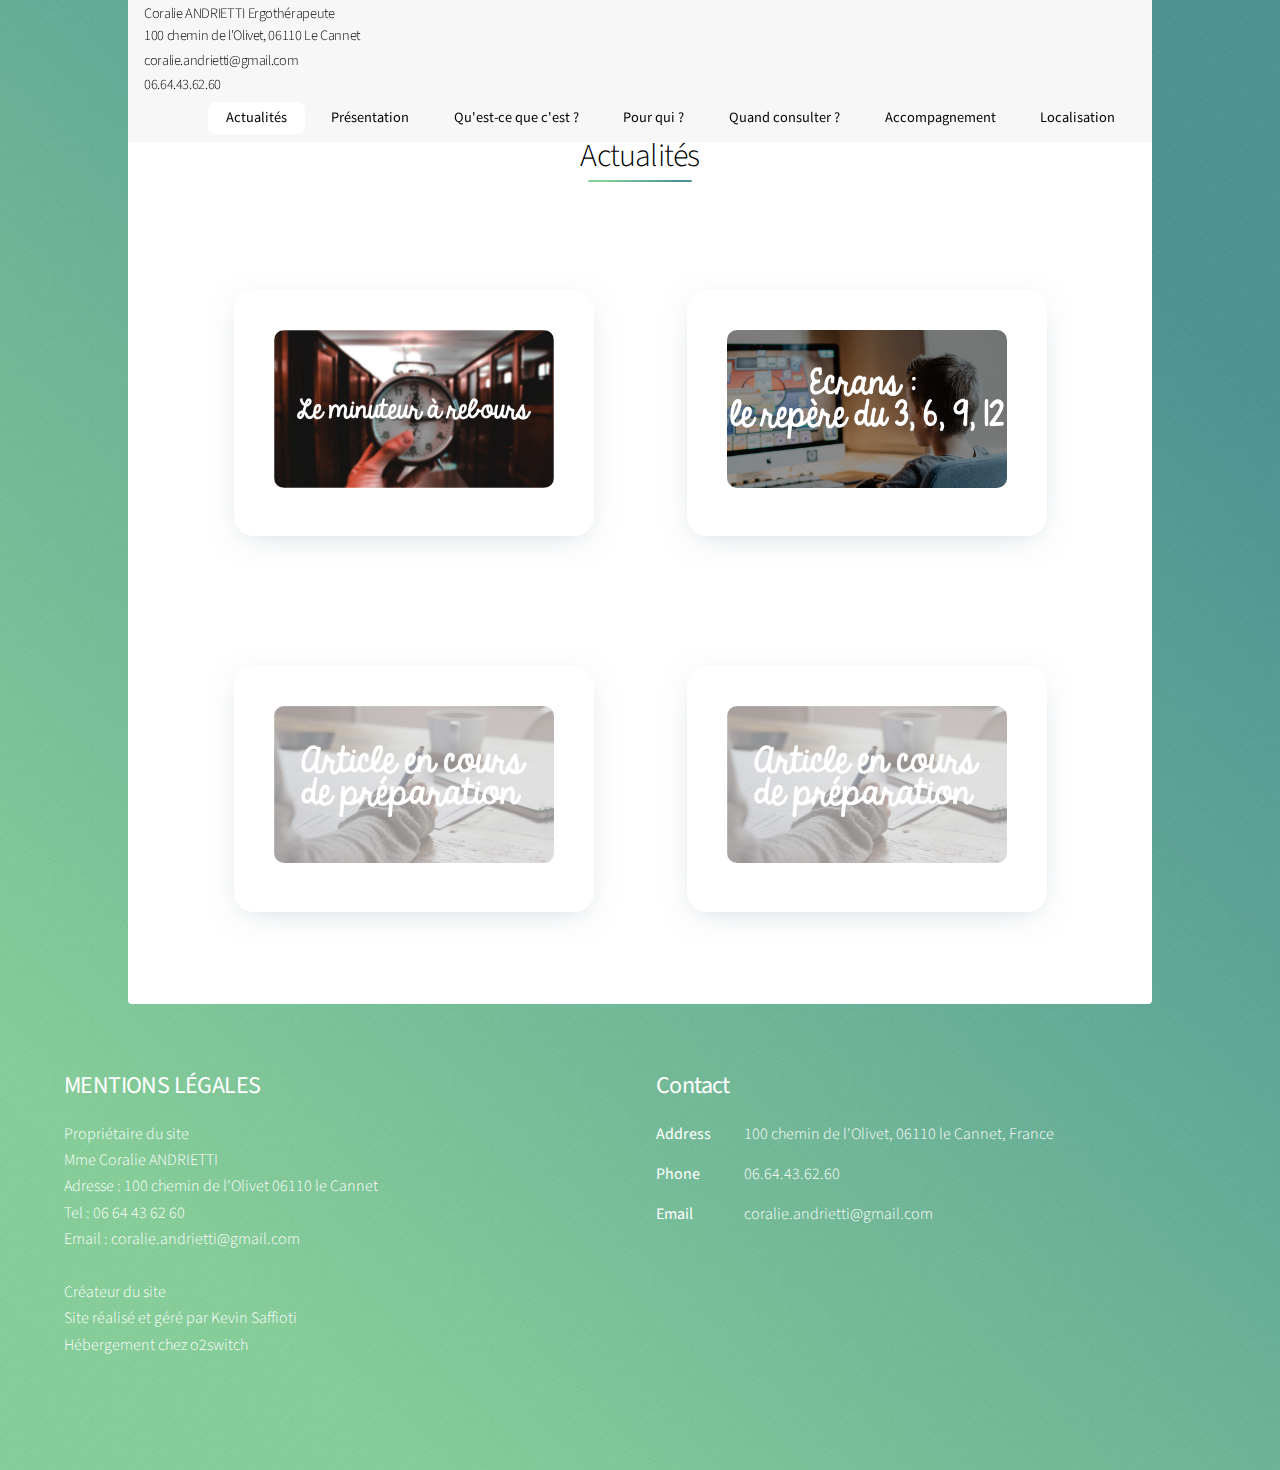
==== commit 99caecab: "Update with timer article" ====
--- a/actualites.html
+++ b/actualites.html
@@ -34,13 +34,14 @@
                 <div class="wrapper-cards">
                     <div>
                         <div class="card shadow2">
-                            <a href="actualites/le_repere_des_3.html"><img class="card-img" src="/images/screen.jpg" alt=""></a>
+                            <a href="actualites/timer.html"><img class="card-img" src="/images/timer.png" alt=""></a>
                             <!-- <img class="card-img" src="/images/repere_mini.png" alt=""> -->
                         </div>
                     </div>
                     <div>
                         <div class="card shadow2">
-                            <img class="card-img" src="/images/article_en_prepa.jpg" alt="">
+                            <a href="actualites/le_repere_des_3.html"><img class="card-img" src="/images/screen.jpg" alt=""></a>
+                            <!-- <img class="card-img" src="/images/repere_mini.png" alt=""> -->
                         </div>
                     </div>
                     <div>
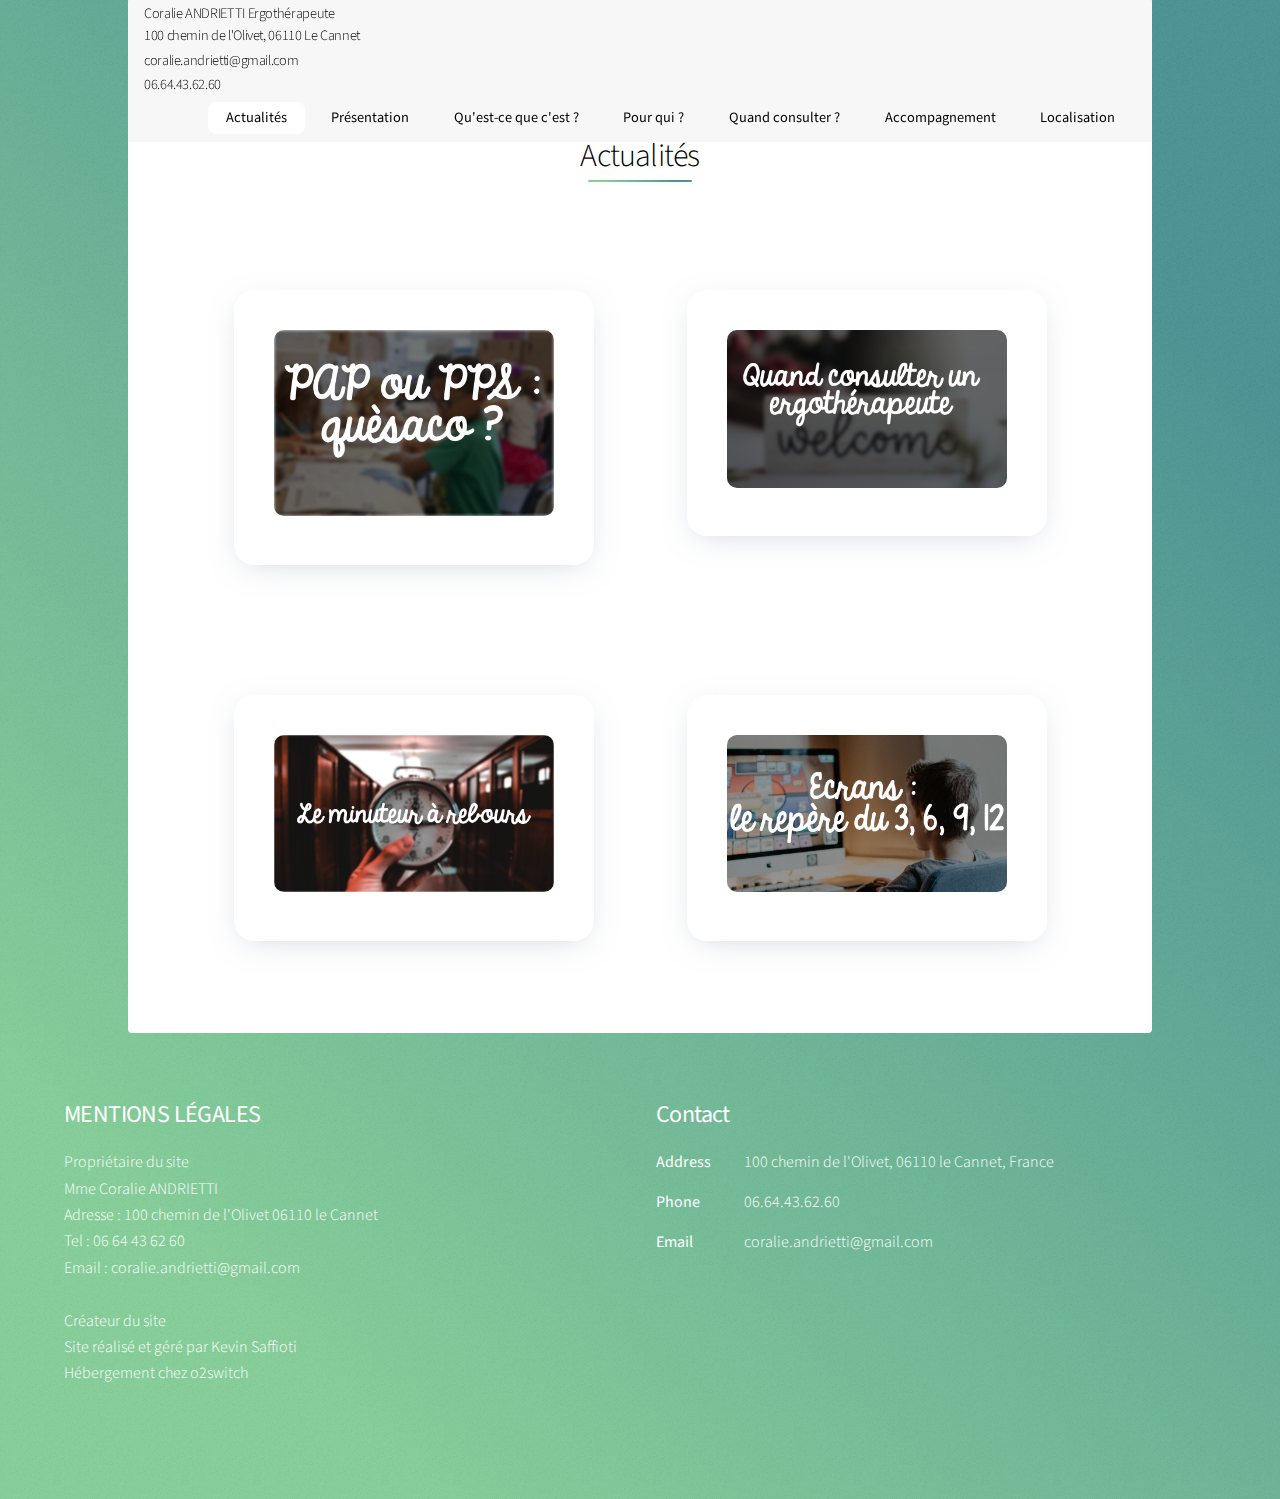
==== commit feca0127: "add pap_pps article" ====
--- a/actualites.html
+++ b/actualites.html
@@ -34,6 +34,17 @@
                 <div class="wrapper-cards">
                     <div>
                         <div class="card shadow2">
+                            <a href="actualites/pap_pps.html"><img class="card-img" src="/images/pap_pps_picture.jpg" alt=""></a>
+                        </div>
+                    </div>
+                    <div>
+                        <div class="card shadow2">
+                            <a href="actualites/quand_consulter.html"><img class="card-img" src="/images/Qaund_consulter.jpg" alt=""></a>
+                            <!-- <img class="card-img" src="/images/repere_mini.png" alt=""> -->
+                        </div>
+                    </div>
+                    <div>
+                        <div class="card shadow2">
                             <a href="actualites/timer.html"><img class="card-img" src="/images/timer.png" alt=""></a>
                             <!-- <img class="card-img" src="/images/repere_mini.png" alt=""> -->
                         </div>
@@ -43,17 +54,7 @@
                             <a href="actualites/le_repere_des_3.html"><img class="card-img" src="/images/screen.jpg" alt=""></a>
                             <!-- <img class="card-img" src="/images/repere_mini.png" alt=""> -->
                         </div>
-                    </div>
-                    <div>
-                        <div class="card shadow2">
-                            <img class="card-img" src="/images/article_en_prepa.jpg" alt="">
-                        </div>
-                    </div>
-                    <div>
-                        <div class="card shadow2">
-                            <img class="card-img" src="/images/article_en_prepa.jpg" alt="">
-                        </div>
-                    </div>   
+                    </div>  
                 </div>
 
 
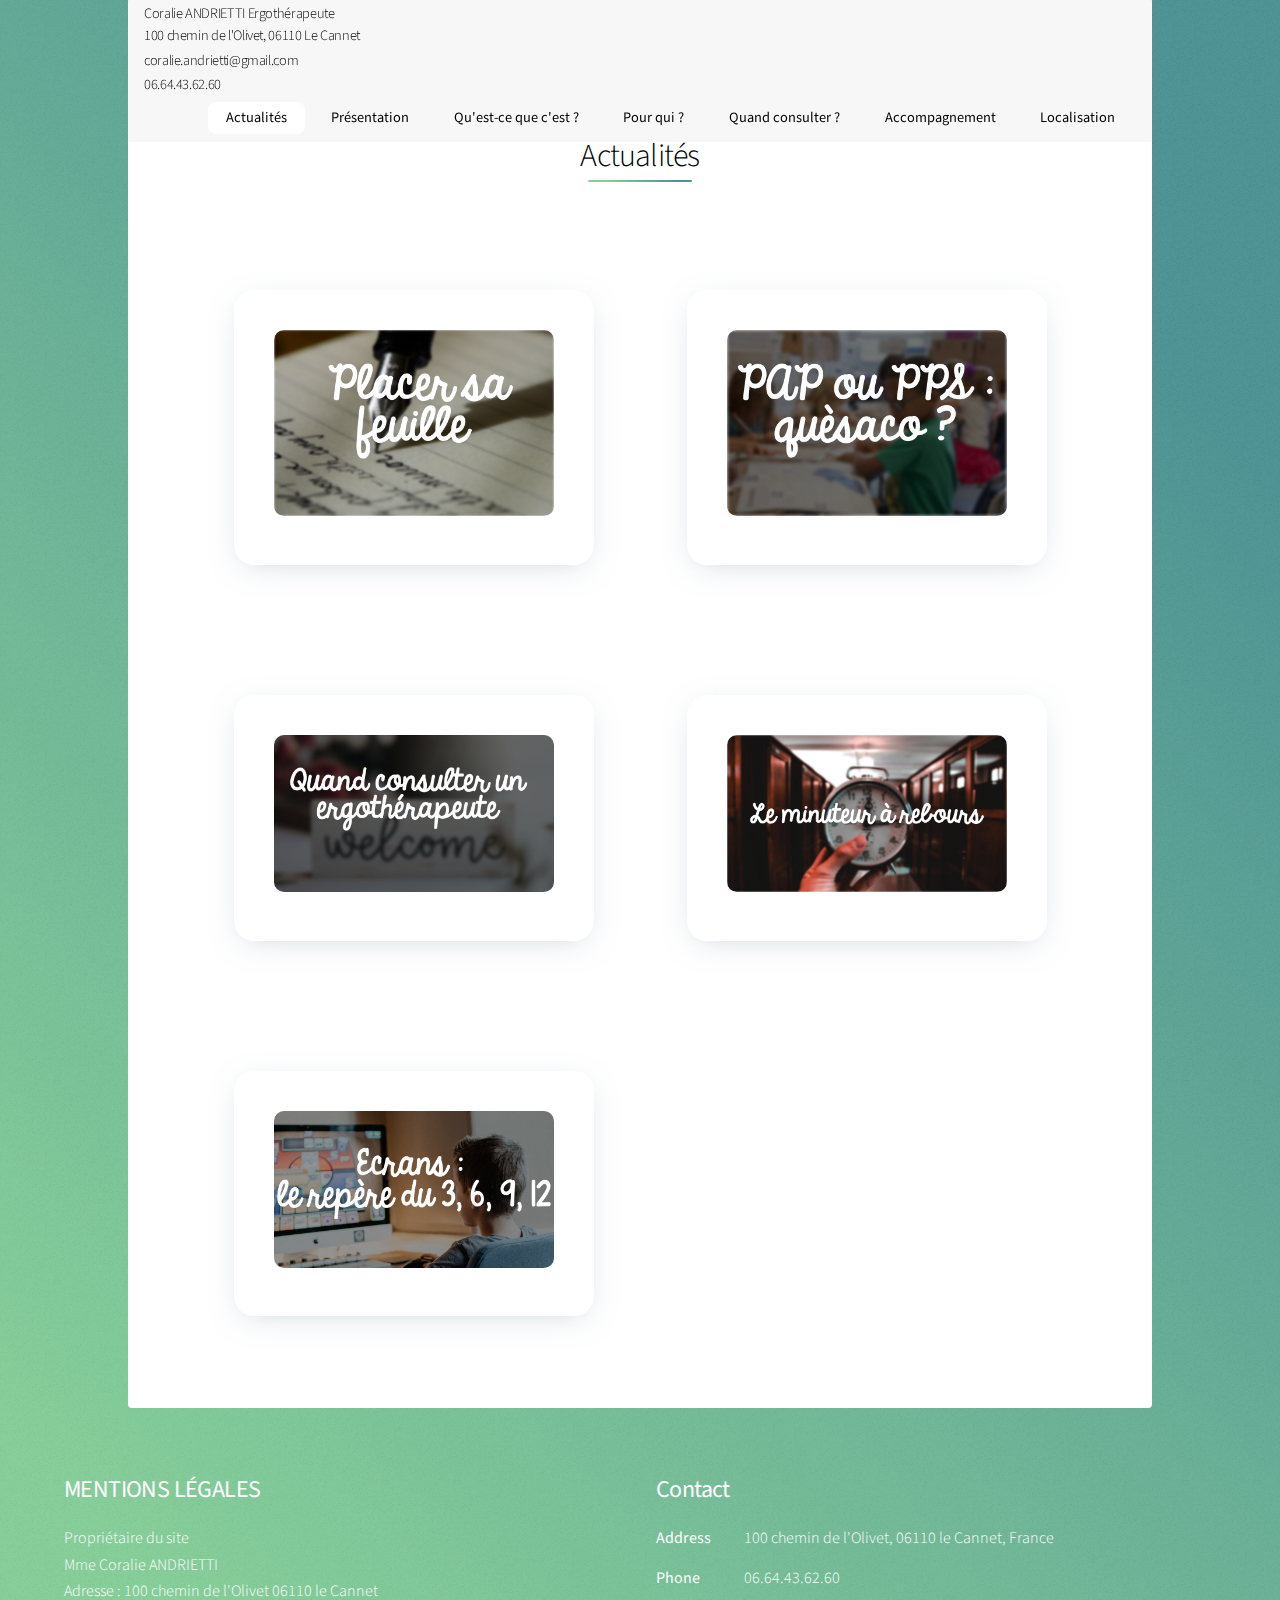
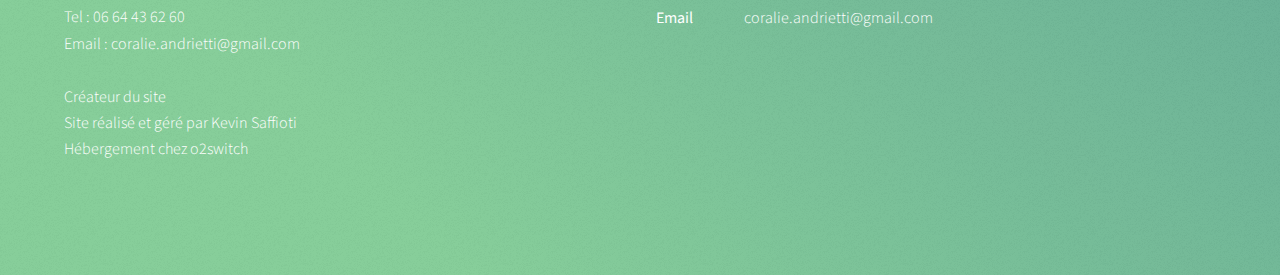
==== commit 1386e5de: "Ajout article placer feuille" ====
--- a/actualites.html
+++ b/actualites.html
@@ -5,7 +5,7 @@
     <meta http-equiv="X-UA-Compatible" content="IE=edge">
     <meta name="viewport" content="width=device-width, initial-scale=1.0">
     <title>Coralie Andrietti Ergothérapeute</title>
-    <link rel="stylesheet" href="assets/css/main.css" />
+    <link rel="stylesheet" href="../assets/css/main.css" />
 	<noscript><link rel="stylesheet" href="assets/css/noscript.css" /></noscript>
 </head>
 <body class="is-preload">
@@ -17,13 +17,13 @@
             <br><br>06.64.43.62.60
             </h6>
         <ul>
-            <li><a href="actualites.html" class="active">Actualités</a></li>
-            <li><a href="index.html#main">Présentation</a></li>
-            <li><a href="index.html#second">Qu'est-ce que c'est ?</a></li>
-            <li><a href="index.html#third">Pour qui ?</a></li>
-            <li><a href="index.html#fourth">Quand consulter ?</a></li>
-            <li><a href="index.html#fifth">Accompagnement</a></li>
-            <li><a href="index.html#sixth">Localisation</a></li>
+            <li><a href="../actualites.html" class="active">Actualités</a></li>
+            <li><a href="../index.html#main">Présentation</a></li>
+            <li><a href="../index.html#second">Qu'est-ce que c'est ?</a></li>
+            <li><a href="../index.html#third">Pour qui ?</a></li>
+            <li><a href="../index.html#fourth">Quand consulter ?</a></li>
+            <li><a href="../index.html#fifth">Accompagnement</a></li>
+            <li><a href="../index.html#sixth">Localisation</a></li>
         </ul></b>
         </nav>
         <div id="main">
@@ -32,6 +32,11 @@
                    <H2>Actualités</H2> 
                 </header>
                 <div class="wrapper-cards">
+                    <div>
+                        <div class="card shadow2">
+                            <a href="actualites/placer_sa_feuille.html"><img class="card-img" src="/images/placer sa feuille.png" alt=""></a>
+                        </div>
+                    </div>
                     <div>
                         <div class="card shadow2">
                             <a href="actualites/pap_pps.html"><img class="card-img" src="/images/pap_pps_picture.jpg" alt=""></a>
@@ -56,7 +61,6 @@
                         </div>
                     </div>  
                 </div>
-
 
 
             </section>
--- a/assets/css/main.css
+++ b/assets/css/main.css
@@ -3943,4 +3943,7 @@
 	  }
 	  a {
 		border-bottom:none;
+	}
+	.pageNumber{
+		text-align: center;
 	}